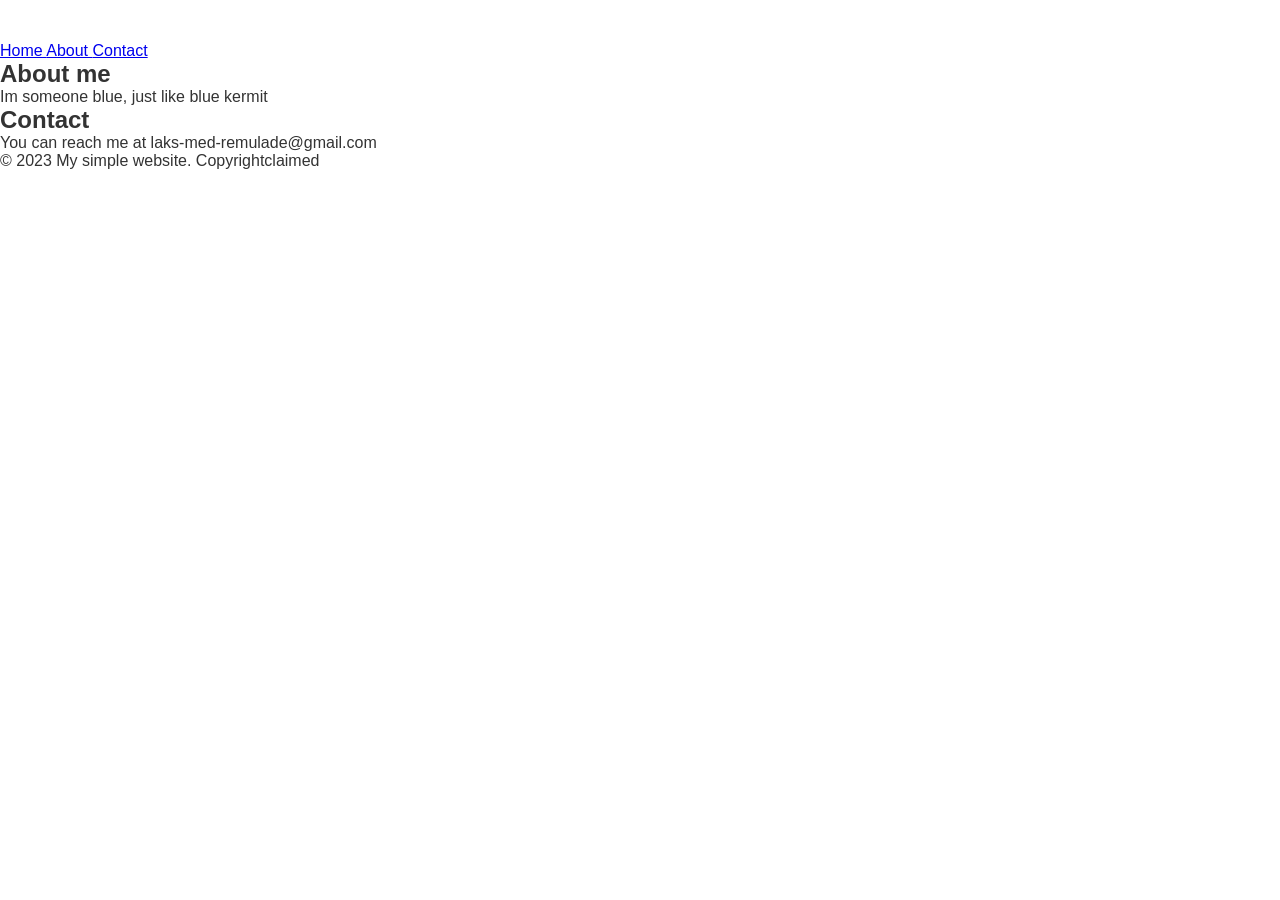
==== index.html @ 8bbcd8fc "Update index.html" ====
<!DOCTYPE html>
<html>
<head>
    <link rel="stylesheet" href="web.css">
    
  <title>My Simple Website=</title>
</head>
<body>
  <header>
    <h1>Welcome to my website</h1>
    <nav>
      <ul>
        <li><a href="#">Home          </a><a href="#">About          </a><a href="#">Contact</a></li>
      </ul>
    </nav>
  </header>

  <main>
    <section>
      <h2>About me</h2>
      <p>Im someone blue, just like blue kermit</p>
    </section>

    <section>
      <h2>Contact</h2>
      <p>You can reach me at laks-med-remulade@gmail.com</p>
    </section>
  </main>

  <footer>
    <p>&copy; 2023 My simple website. Copyrightclaimed</p>
  </footer>
</body>
</html>
---- web.css ----
body, h1, h2, p, ul, li {
  margin: 0;
  padding: 0;
}

body {
  font-family: Arial, sans-sarif;
  backround-color: #f2f2f2;
  color: #333;
}

h1 {
  color: #fff;
  font-size: 28px;
  margin-bottom: 10px;
}

nav ul {
  list-style: none;
  color: #D57D35;
}
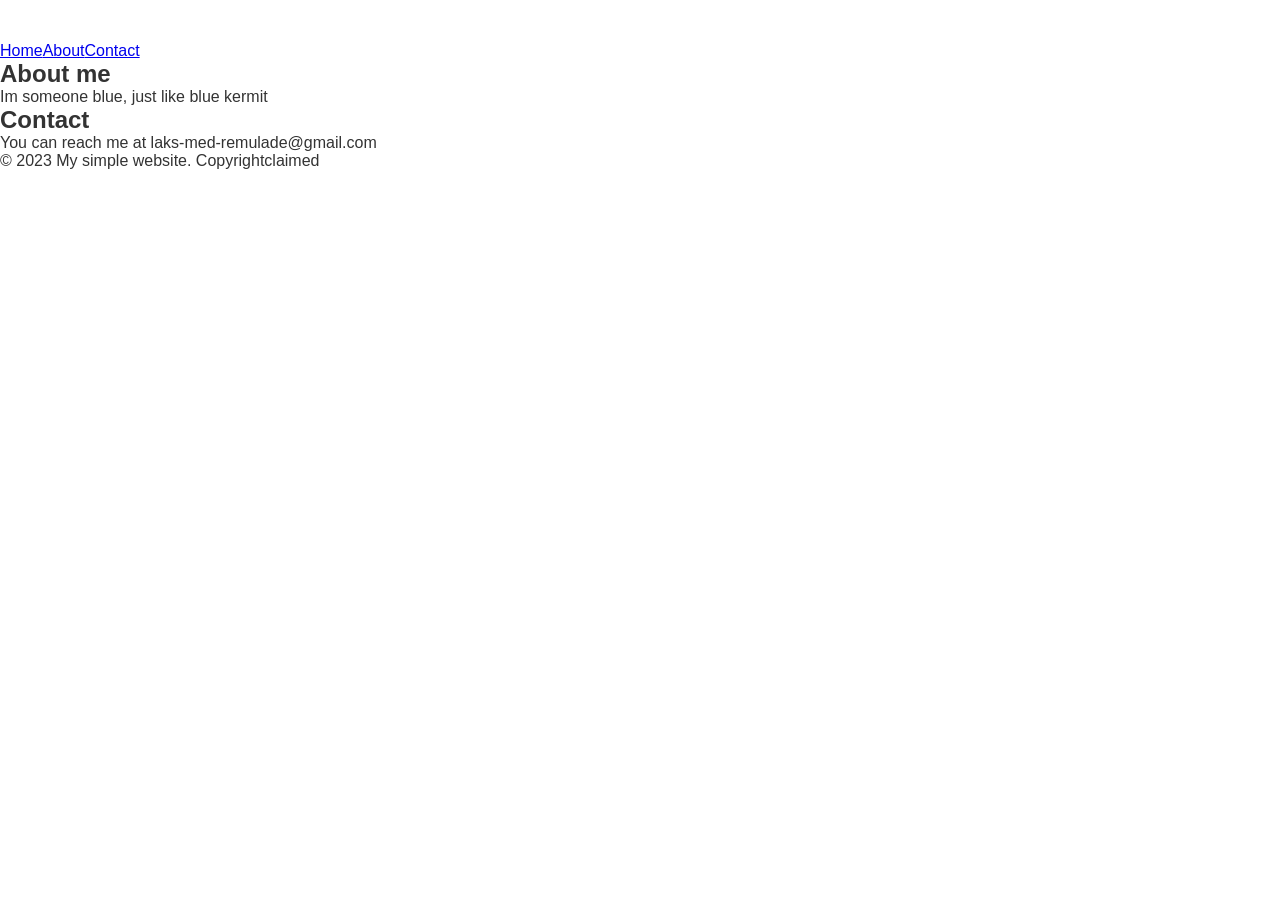
==== commit 1846261e: "Update index.html" ====
--- a/index.html
+++ b/index.html
@@ -10,7 +10,7 @@
     <h1>Welcome to my website</h1>
     <nav>
       <ul>
-        <li><a href="#">Home          </a><a href="#">About          </a><a href="#">Contact</a></li>
+        <li><a href="#">Home</a><a href="#">About</a><a href="#">Contact</a></li>
       </ul>
     </nav>
   </header>
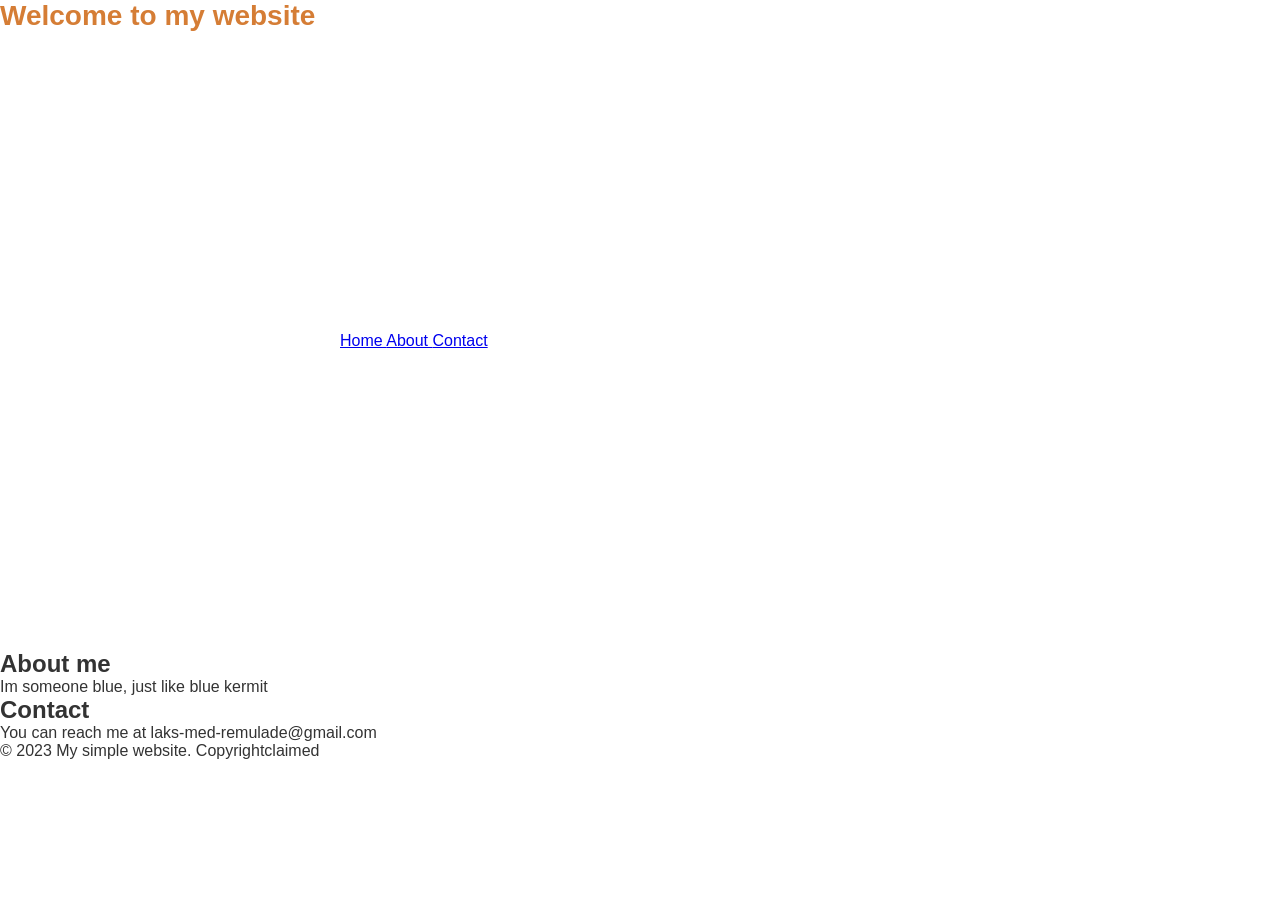
==== commit 3639ab5a: "Update index.html" ====
--- a/index.html
+++ b/index.html
@@ -10,7 +10,7 @@
     <h1>Welcome to my website</h1>
     <nav>
       <ul>
-        <li><a href="#">Home</a><a href="#">About</a><a href="#">Contact</a></li>
+        <li><a href="#">Home </a><a href="#">About </a><a href="#">Contact</a></li>
       </ul>
     </nav>
   </header>
--- a/web.css
+++ b/web.css
@@ -1,4 +1,4 @@
-body, h1, h2, p, ul, li {
+body, h1, h2, p {
   margin: 0;
   padding: 0;
 }
@@ -10,14 +10,14 @@
 }
 
 h1 {
-  color: #fff;
+  color: #D57D35;
   font-size: 28px;
   margin-bottom: 10px;
 }
 
 nav ul {
   list-style: none;
-  color: #D57D35;
+  margin: 300px;
 }
 
 
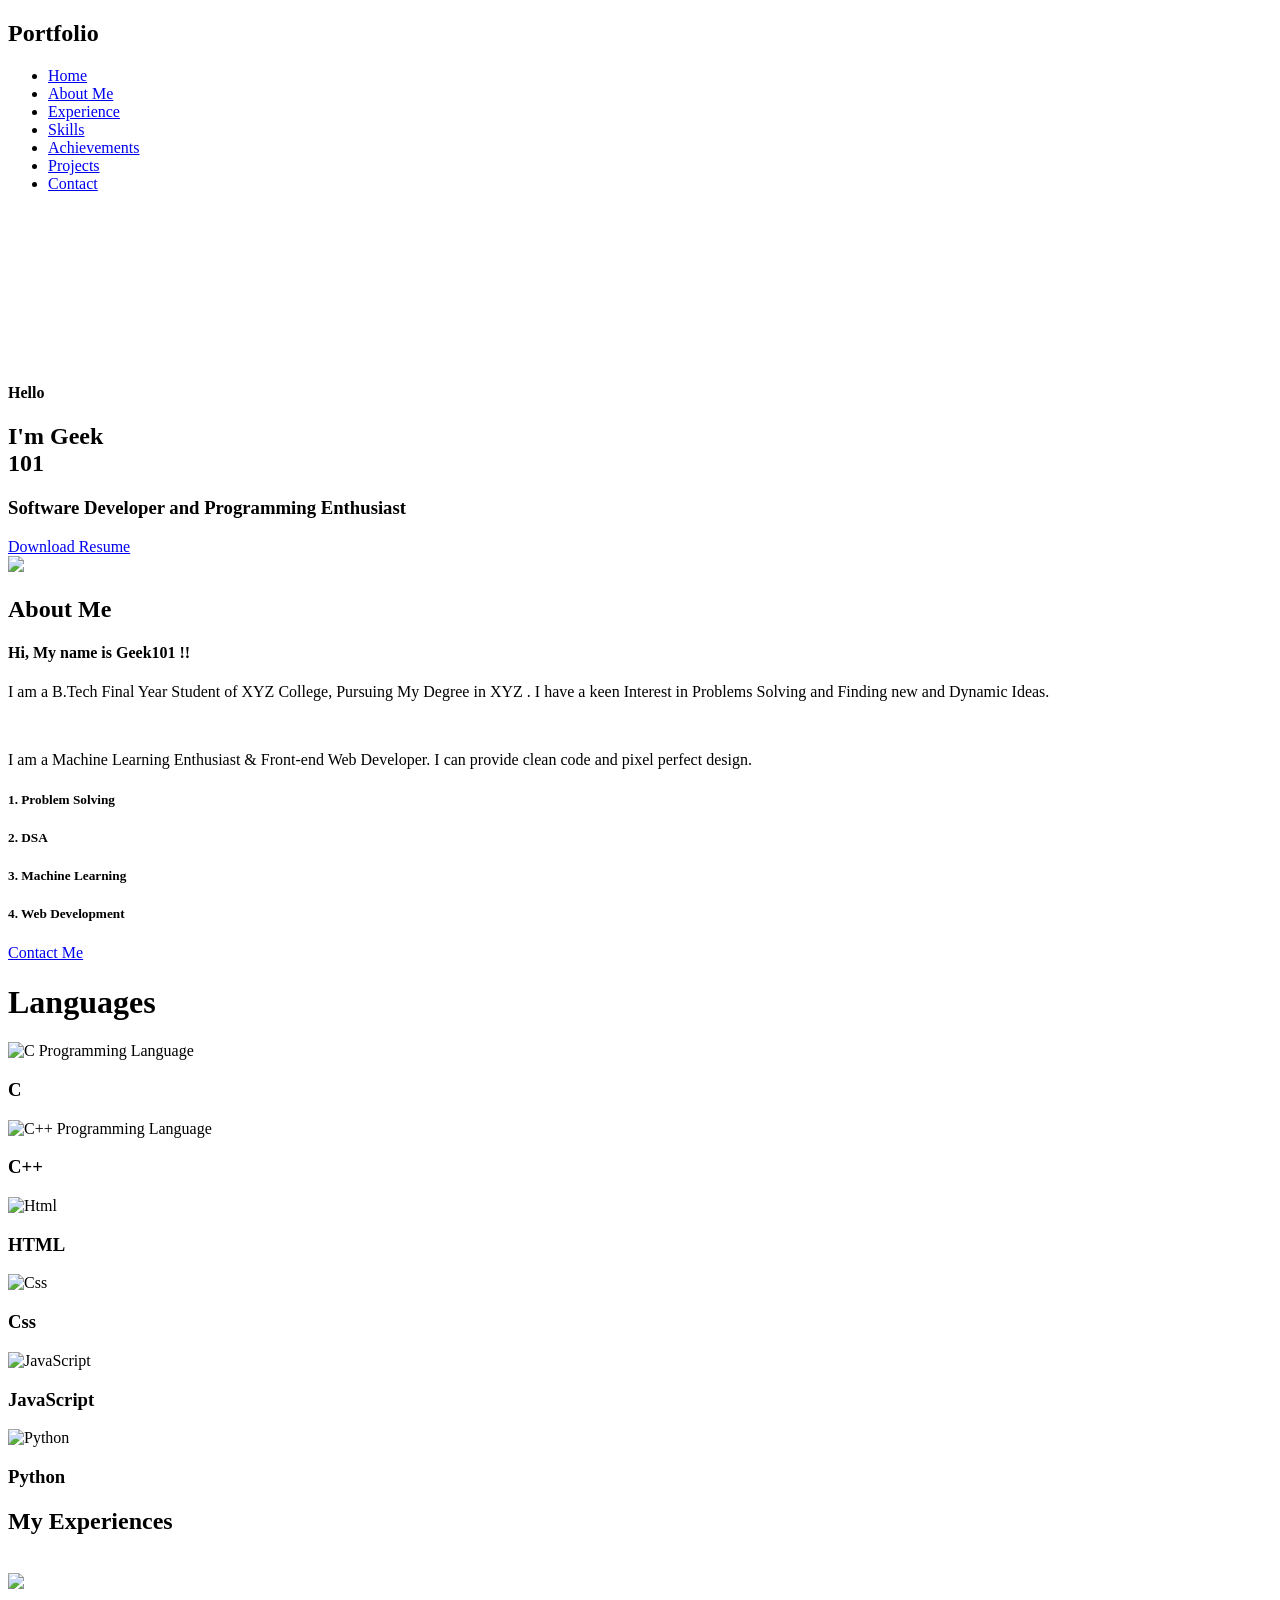
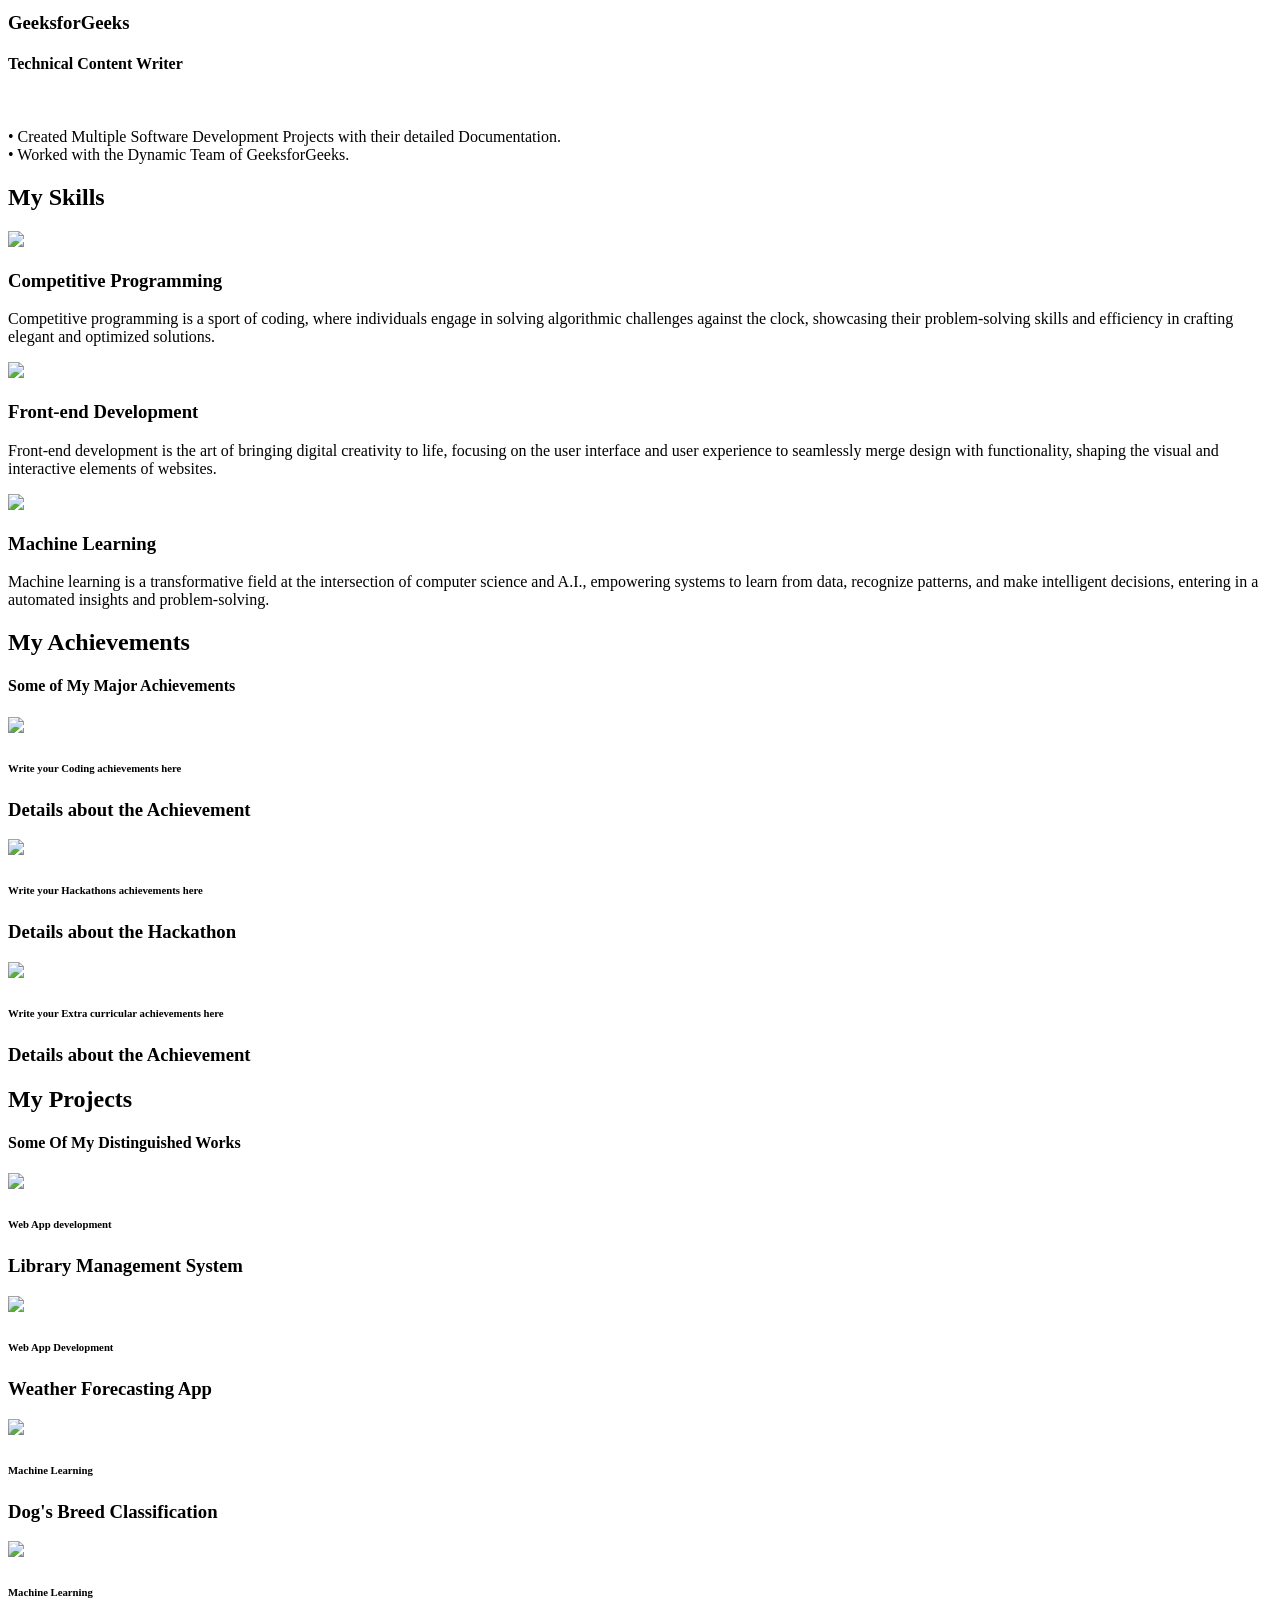
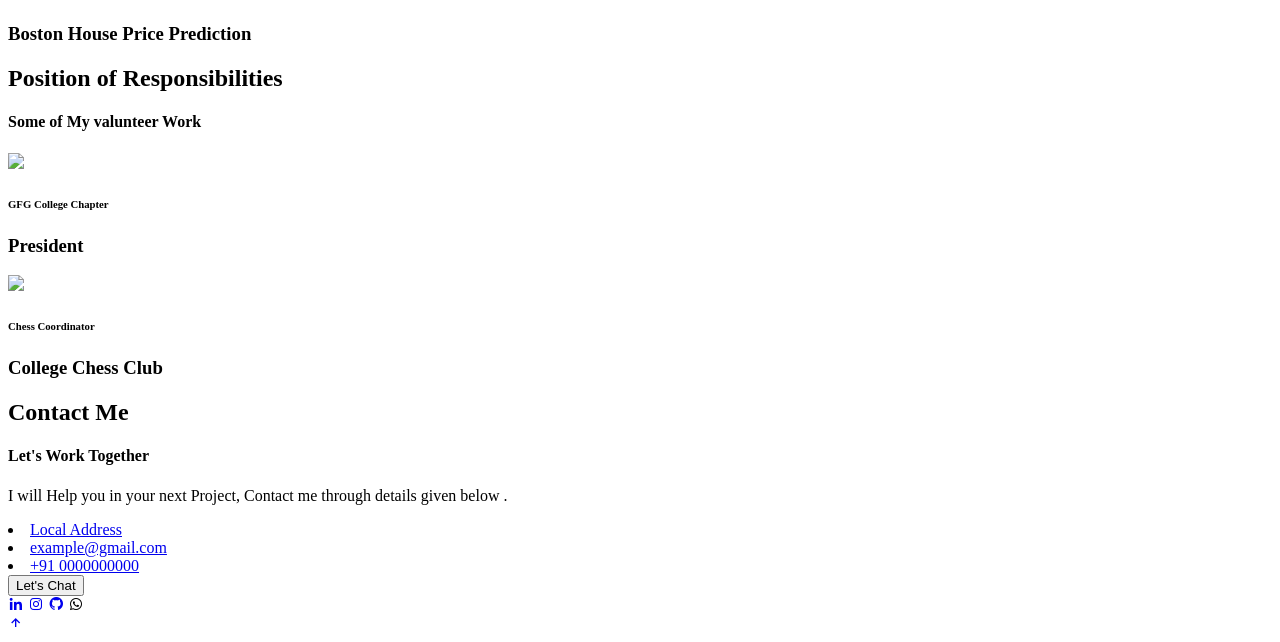
==== commit ed3d62a4: "Update index.html" ====
--- a/index.html
+++ b/index.html
@@ -1,38 +1,353 @@
 <!DOCTYPE html>
 <html>
 <head>
-    <link rel="stylesheet" href="web.css">
-    
-  <title>My Simple Website=</title>
+    <meta charset="utf-8">
+    <meta name="viewport" content="width=device-width, initial-scale=1">
+    <title>User Portfolio</title>
+    <!---custom css link--->
+    <link rel="stylesheet" type="text/css" href="css/style1.css">
+
+    <link rel="stylesheet"
+  href="https://unpkg.com/boxicons@2.1.4/css/boxicons.min.css">
+
+  <link rel="preconnect" href="https://fonts.googleapis.com">
+  <link rel="preconnect" href="https://fonts.gstatic.com" crossorigin>
+  <link href="https://fonts.googleapis.com/css2?family=Quicksand:wght@300;400;500;600;700&display=swap" rel="stylesheet">
+  <link href="https://fonts.googleapis.com/css2?family=Baloo+Bhai+2&family=Lato:wght@300&family=Poppins&family=Roboto:ital,wght@1,300&display=swap" rel="stylesheet">
 </head>
 <body>
-  <header>
-    <h1>Welcome to my website</h1>
-    <nav>
-      <ul>
-        <li><a href="#">Home </a><a href="#">About </a><a href="#">Contact</a></li>
-      </ul>
-    </nav>
-  </header>
-
-  <main>
-    <section>
-      <h2>About me</h2>
-      <p>Im someone blue, just like blue kermit</p>
-    </section>
-
-    <section>
-      <h2>Contact</h2>
-      <p>You can reach me at laks-med-remulade@gmail.com</p>
-    </section>
-  </main>
-
-  <footer>
-    <p>&copy; 2023 My simple website. Copyrightclaimed</p>
-  </footer>
+    <!---header--->
+    <header>
+        <h2 class="logo">Portfo<span>lio</span></h2>
+        <ul class="navbar">
+            <li><a href="#home">Home</a></li>
+            <li><a href="#about">About Me</a></li>
+            <li><a href="#experience">Experience</a></li>
+            <li><a href="#skills">Skills</a></li>
+            <li><a href="#achievement">Achievements</a></li>
+            <li><a href="#portfolio">Projects</a></li>
+            <li><a href="#contact">Contact</a></li>
+        </ul>
+    </header>
+
+    <!---home--->
+    <section class="home" id="home">
+        <video autoplay loop muted plays-inline class="back-video">
+            <source src="img/video4.mp4" type="video/mp4">
+        </video>
+        <div class="home-text">
+            <h4>Hello</h4>
+            <h1>I'm Geek <br> <span>101</span></h1>
+            <h3>Software Developer and Programming Enthusiast </h3>
+            <a href="https://www.geeksforgeeks.org/" class="btn" target="_blank">Download Resume</a>
+        </div>
+    </section>
+
+    <!---about--->
+     <section class="about" id="about">
+        <div class="about-img">
+            <img src="img/profile.jpg">
+        </div>
+
+        <div class="about-text">
+            <h2>About Me</h2>
+            <h4>Hi, My name is Geek101 !!</h4>
+            <p>I am a B.Tech Final Year Student of XYZ College, Pursuing My Degree in XYZ . I have a keen Interest in Problems Solving and Finding new and Dynamic Ideas.</p><br>
+            <p>I am a Machine Learning Enthusiast & Front-end Web Developer. I can provide clean code and pixel perfect design.</p>
+            <div class="about-gri">
+                <div class="about-in">
+                    <h5>1. Problem Solving</h5>
+                </div>
+
+                <div class="about-in">
+                    <h5>2. DSA</h5>
+                </div>
+
+                <div class="about-in">
+                    <h5>3. Machine Learning</h5>
+                </div>
+
+                <div class="about-in">
+                    <h5>4. Web Development</h5>
+                </div>
+
+            </div>
+            <a href="#contact" class="btn">Contact Me</a>
+        </div>
+    </section>
+
+    <!-- Technical Languages -->
+    <div class="inner">
+        <div class="Tech_header">
+            <h1>Languages</h1>
+        </div>
+        <div class="Tcontainer">
+            <div class="skill-box">
+                <div class="skill-title">
+                    <div class="tech_img">
+                        <img class="skill-icon" src="img/C.png" alt="C Programming Language">
+                    </div>
+                    <h3>C</h3>
+                </div>
+            </div>
+            <div class="skill-box">
+                <div class="skill-title">
+                    <div class="tech_img">
+                        <img class="skill-icon" src="img/C++.png" alt="C++ Programming Language">
+                    </div>
+                    <h3>C++</h3>
+                </div>
+            </div>
+            <div class="skill-box">
+                <div class="skill-title">
+                    <div class="tech_img">
+                        <img class="skill-icon" src="img/html.png" alt="Html">
+                    </div>
+                    <h3>HTML</h3>
+                </div>
+            </div>
+            <div class="skill-box">
+                <div class="skill-title">
+                    <div class="tech_img">
+                        <img class="skill-icon" src="img/css.png" alt="Css">
+                    </div>
+                    <h3>Css</h3>
+                </div>
+            </div>
+        <div class="skill-box">
+            <div class="skill-title">
+                  <div class="tech_img">
+                    <img class="skill-icon" src="img/js.png" alt="JavaScript">
+                  </div>
+                  <h3>JavaScript</h3>
+                </div>
+            </div>
+            <div class="skill-box">
+                <div class="skill-title">
+                    <div class="tech_img">
+                        <img class="skill-icon" src="img/python.png" alt="Python">
+                    </div>
+                    <h3>Python</h3>
+                </div>
+            </div>
+        </div>
+    </div>
+     
+    <!-- -Experience- -->
+    <section class="experience" id="experience">
+        <div class="main-text">
+            <h2>My Experiences</h2>
+        </div>
+        <br>
+        <div class="experience-content">
+            <div class="box">
+                <img src="img/gfg.png" >
+                <h3>GeeksforGeeks</h3>
+                <h4>
+                    <span>
+                        Technical Content Writer
+                    </span>
+                </h4>
+                <br>
+                <p>
+                    • Created Multiple Software Development Projects with their detailed Documentation.
+                    <br>
+                    • Worked with the Dynamic Team of GeeksforGeeks.
+                </p>
+            </div>
+        </div>
+    </section>
+
+    <!-- -Skills- -->
+    <section class="skills" id="skills">
+        <div class="main-text">
+            <h2>My Skills</h2>
+        </div>
+
+        <div class="skills-content">
+            <div class="box">
+                <img src="img/cp-removebg-preview.png" >
+                <h3>Competitive Programming</h3>
+                <p>
+                    Competitive programming is a sport of coding, where individuals engage in solving algorithmic challenges against the clock, showcasing their problem-solving skills and efficiency in crafting elegant and optimized solutions.</p>
+            </div>
+
+            <div class="box">
+                <img src="img/fe-removebg-preview.png" >
+                <h3>Front-end Development</h3>
+                <p>Front-end development is the art of bringing digital creativity to life, focusing on the user interface and user experience to seamlessly merge design with functionality, shaping the visual and interactive elements of websites.</p>
+            </div>
+
+            <div class="box">
+                <img src="img/ml-removebg-preview.png">
+                <h3>Machine Learning</h3>
+                <p>Machine learning is a transformative field at the intersection of computer science and A.I., empowering systems to learn from data, recognize patterns, and make intelligent decisions, entering in a automated insights and problem-solving.</p>
+            </div>
+        </div>
+    </section>
+
+    <!-- -Achievements- -->
+    <section class="achievement" id="achievement">
+        <div class="main-text">
+            <h2>My Achievements</h2>
+            <h4>Some of My Major Achievements</h4>
+        </div>
+
+        <div class="portfolio-content">
+            <div class="row">
+                <img src="img/coding.jpg">
+                <div class="main-row">
+                    <div class="row-text">
+                        <h6>Write your Coding achievements here</h6>
+                    </div>
+                </div>
+                <h3>Details about the Achievement </h3>
+            </div>
+            <div class="row">
+                <img src="img/hackathon.jpg">
+                <div class="main-row">
+                    <div class="row-text">
+                        <h6>Write your Hackathons achievements here</h6>
+                    </div>
+                </div>
+                <h3>Details about the Hackathon </h3>
+            </div>
+            <div class="row">
+                <img src="img/extras.jpg">
+                <div class="main-row">
+                    <div class="row-text">
+                        <h6>Write your Extra curricular achievements here</h6>
+                    </div>
+                </div>
+                <h3>Details about the Achievement </h3>
+            </div>
+            
+        </div>
+    </section>
+    
+
+    <!-- -portfolio- -->
+    <section class="portfolio" id="portfolio">
+        <div class="main-text">
+            <h2>My Projects</h2>
+            <h4>Some Of My Distinguished Works</h4>
+        </div>
+
+        <div class="portfolio-content">
+            <div class="row">
+                <a href="https://www.geeksforgeeks.org/library-management-system/" target="_blank">
+                    <img src="img/lib1.jpg">
+                </a>
+                    <div class="main-row">
+                    <div class="row-text">
+                        <h6>Web App development</h6>
+                    </div>
+                </div>
+                <h3>Library Management System</h3>
+            </div>
+
+            <div class="row">
+                <a href="https://www.geeksforgeeks.org/forecast-weather-project-check-today-weather-for-any-location/" target="_blank">
+                    <img src="img/weather.jpg">
+                </a>
+                <div class="main-row">
+                    <div class="row-text">
+                        <h6>Web App Development</h6>
+                    </div>
+                </div>
+                <h3>Weather Forecasting App</h3>
+            </div>
+            
+            <div class="row">
+                <a href="https://www.geeksforgeeks.org/dog-breed-classification-using-transfer-learning/" target="_blank">
+                    <img src="img/breed.jpg">
+                </a>
+                <div class="main-row">
+                    <div class="row-text">
+                        <h6>Machine Learning</h6>
+                    </div>
+                </div>
+                <h3>Dog's Breed Classification</h3>
+            </div>
+
+            <div class="row">
+                <a href="https://www.geeksforgeeks.org/ml-boston-housing-kaggle-challenge-with-linear-regression/" target="_blank">
+                    <img src="img/price.jpg">
+                </a>
+                <div class="main-row">
+                    <div class="row-text">
+                        <h6>Machine Learning</h6>
+                    </div>
+                </div>
+                <h3>Boston House Price Prediction</h3>
+            </div>
+
+        </div>
+    </section>
+
+    <!-- -POR- -->
+    <section class="POR" id="POR">
+        <div class="main-text">
+            <h2>Position of Responsibilities</h2>
+            <h4>Some of My valunteer Work</h4>
+        </div>
+
+        <div class="portfolio-content">
+            <div class="row">
+                <img src="img/speaker.jpg">
+                    <div class="main-row">
+                    <div class="row-text">
+                        <h6>GFG College Chapter</h6>
+                    </div>
+                </div>
+                <h3>President</h3>
+            </div>
+
+            <div class="row">
+                <img src="img/chess.jpg">
+                <div class="main-row">
+                    <div class="row-text">
+                        <h6>Chess Coordinator</h6>
+                    </div>
+                </div>
+                <h3>College Chess Club</h3>
+            </div>
+        </div>
+    </section>
+
+    <!-- -contact- -->
+    <section class="contact" id="contact">
+        <div class="contact-text">
+            <h2>Contact Me</h2>
+            <h4>Let's Work Together</h4>
+            <p>I will Help you in your next Project, Contact me through details given below .</p>
+            <div class="contact-list">
+                <li><a href="#">Local Address</a></li>
+                <li><a href="#">example@gmail.com</a></li>
+                <li><a href="#">+91 0000000000</a></li>
+                <a href="mailto: example@gmail.com">
+                    <button class="btn">
+                        Let's Chat
+                    </button>
+                </a>
+            </div>
+            <div class="contact-icons">
+                <a href="https://www.geeksforgeeks.org/" target="_blank"><i class='bx bxl-linkedin' ></i></a>
+                <a href="https://www.geeksforgeeks.org/" target="_blank"><i class='bx bxl-instagram' ></i></a>
+                <a href="https://www.geeksforgeeks.org/" target="_blank"><i class='bx bxl-github' ></i></a>
+                <a title="+91 0000000000"><i class='bx bxl-whatsapp' ></i></a>
+
+            </div>
+        </div> 
+    </section>
+
+    <!---scroll-top--->
+    <a href="#" class="top"><i class='bx bx-up-arrow-alt' ></i></a>
+
+    <script src="https://unpkg.com/scrollreveal"></script>
+
+    <!---custom js link--->
+    <script type="text/javascript" src="js/script.js"></script>
+
 </body>
 </html>
-
-
-
-  
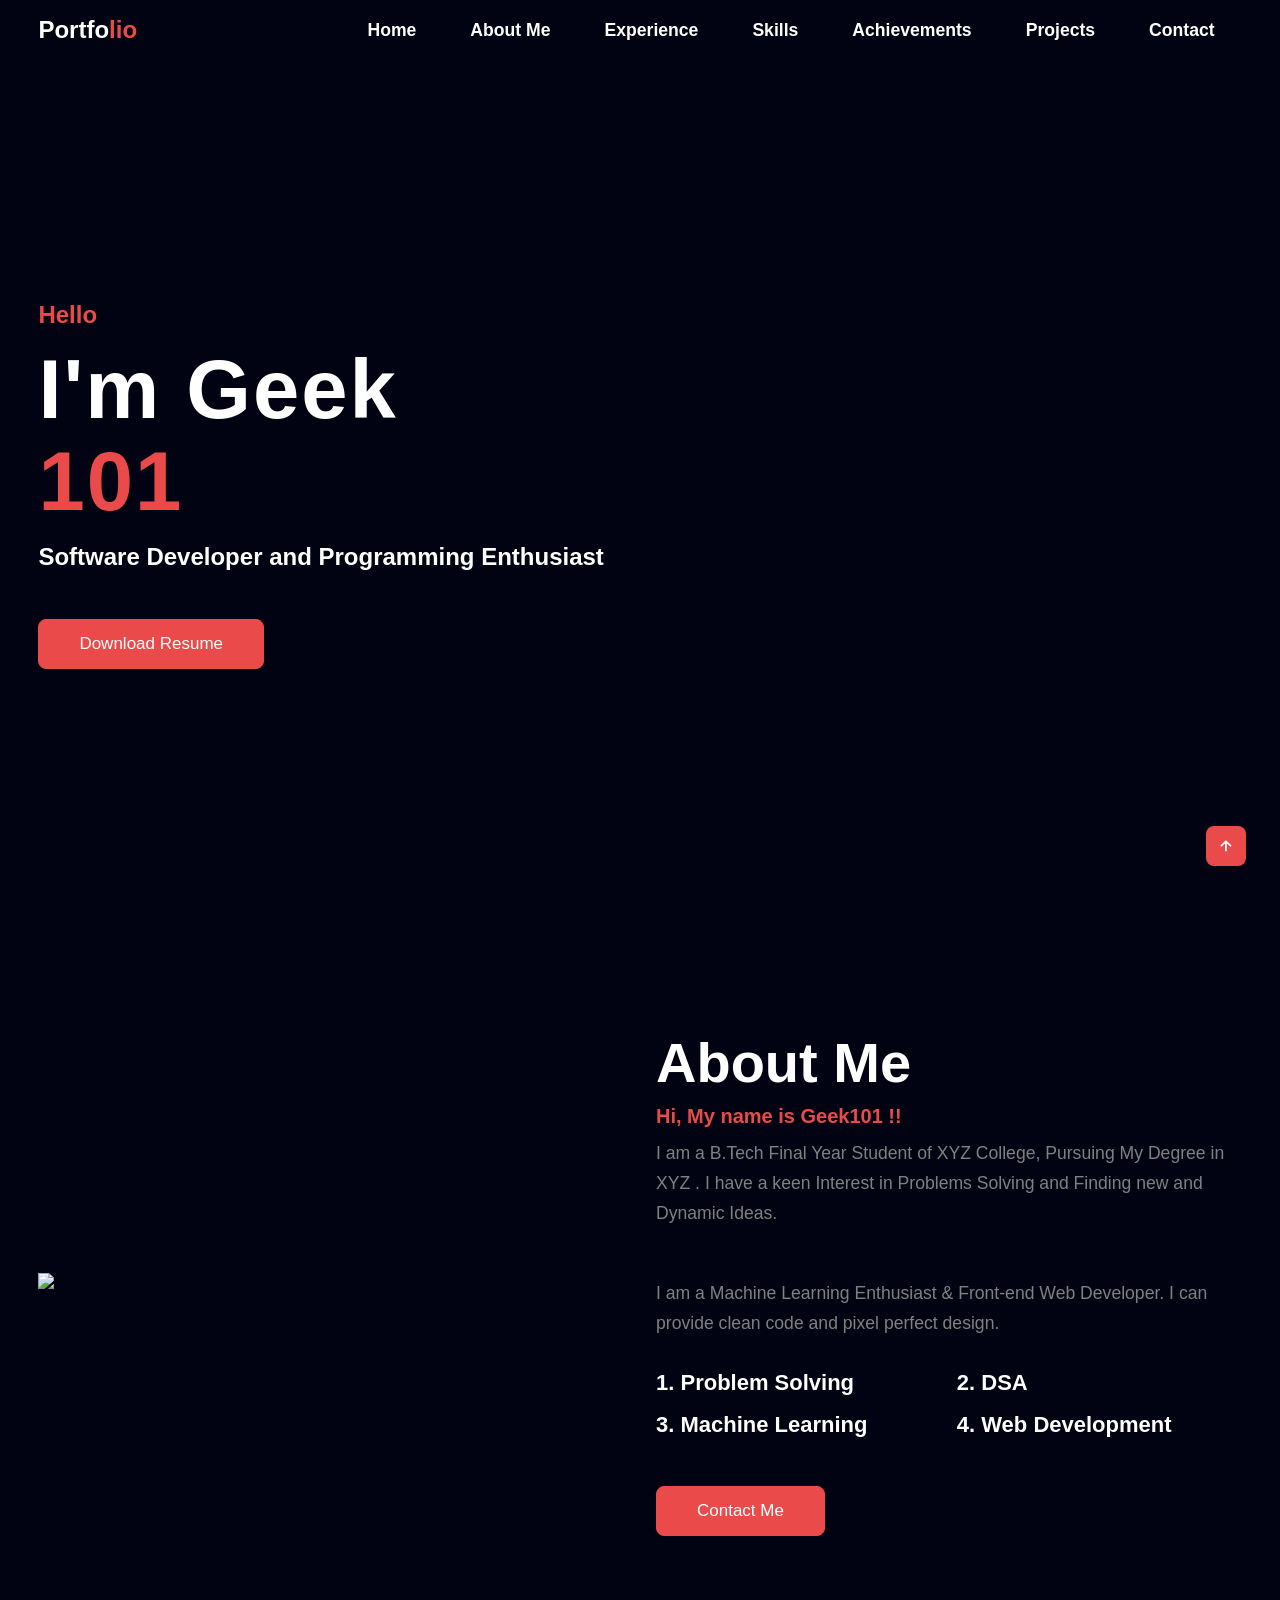
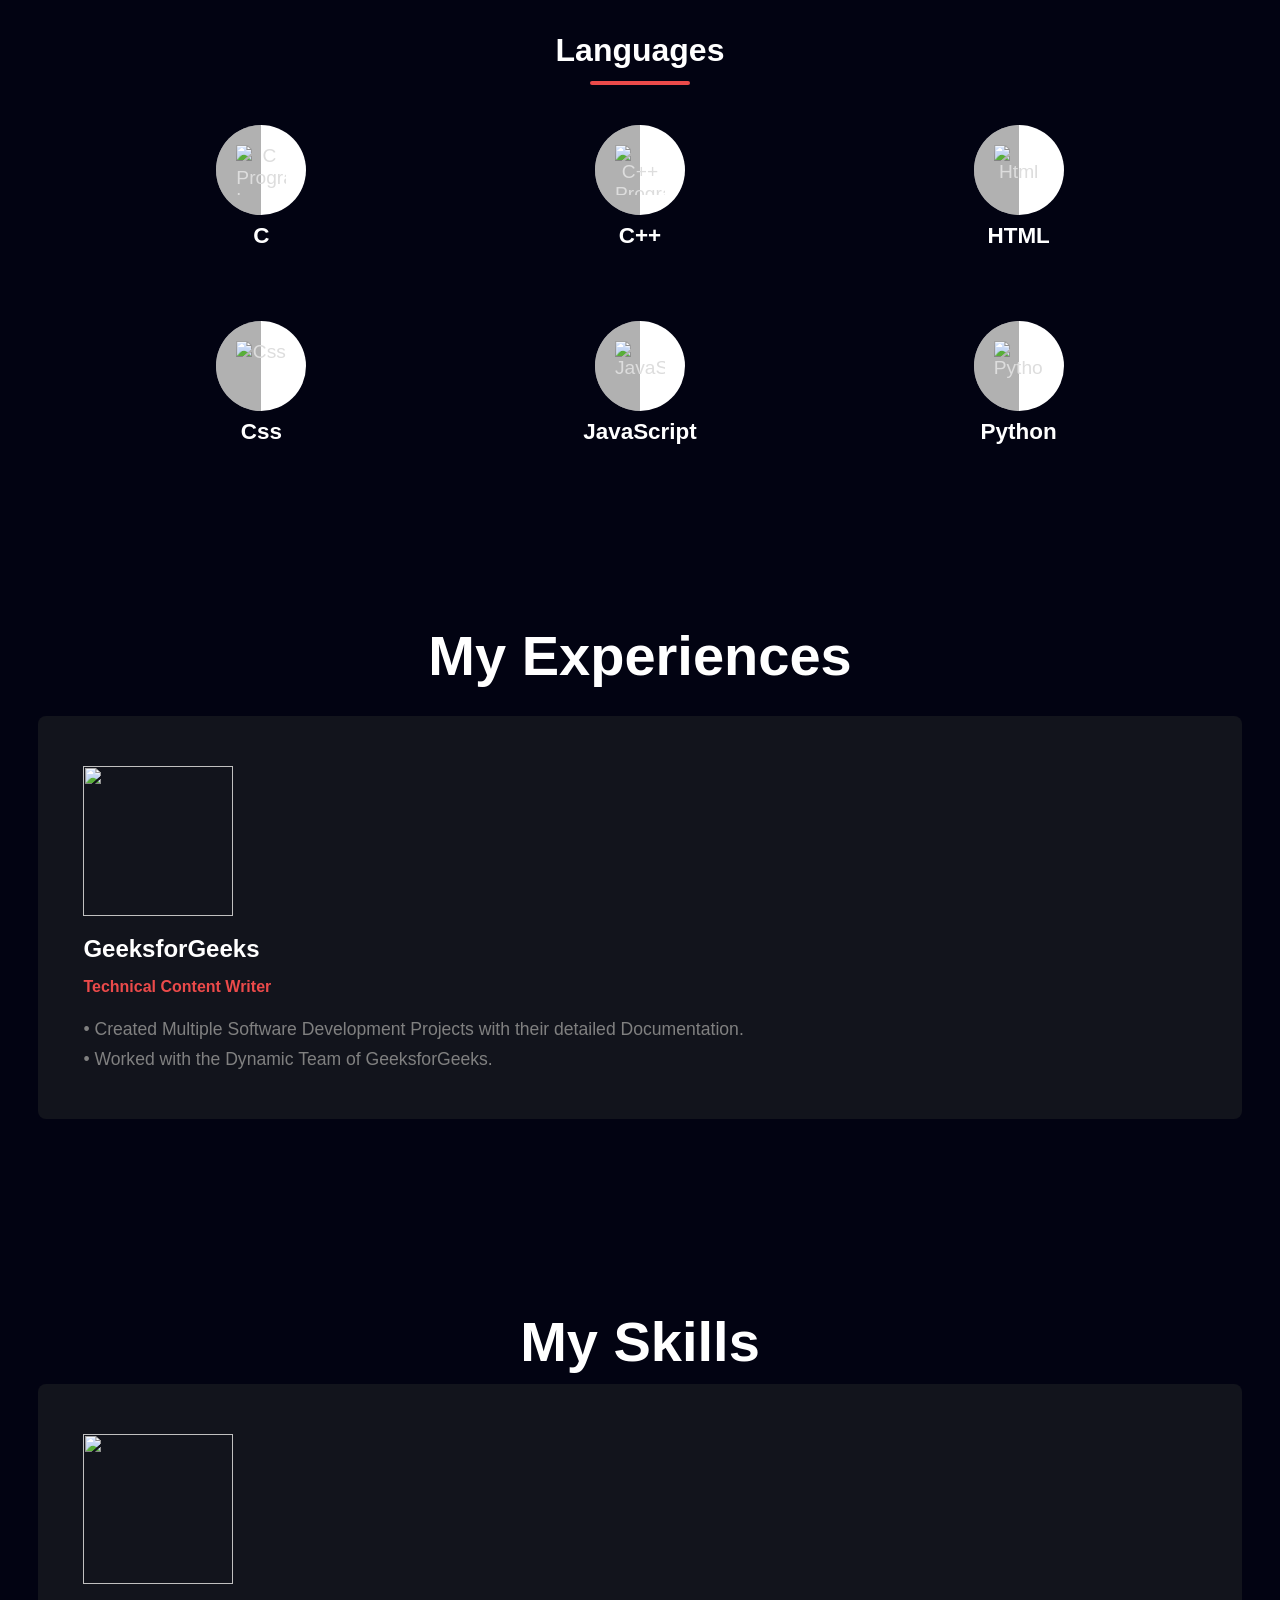
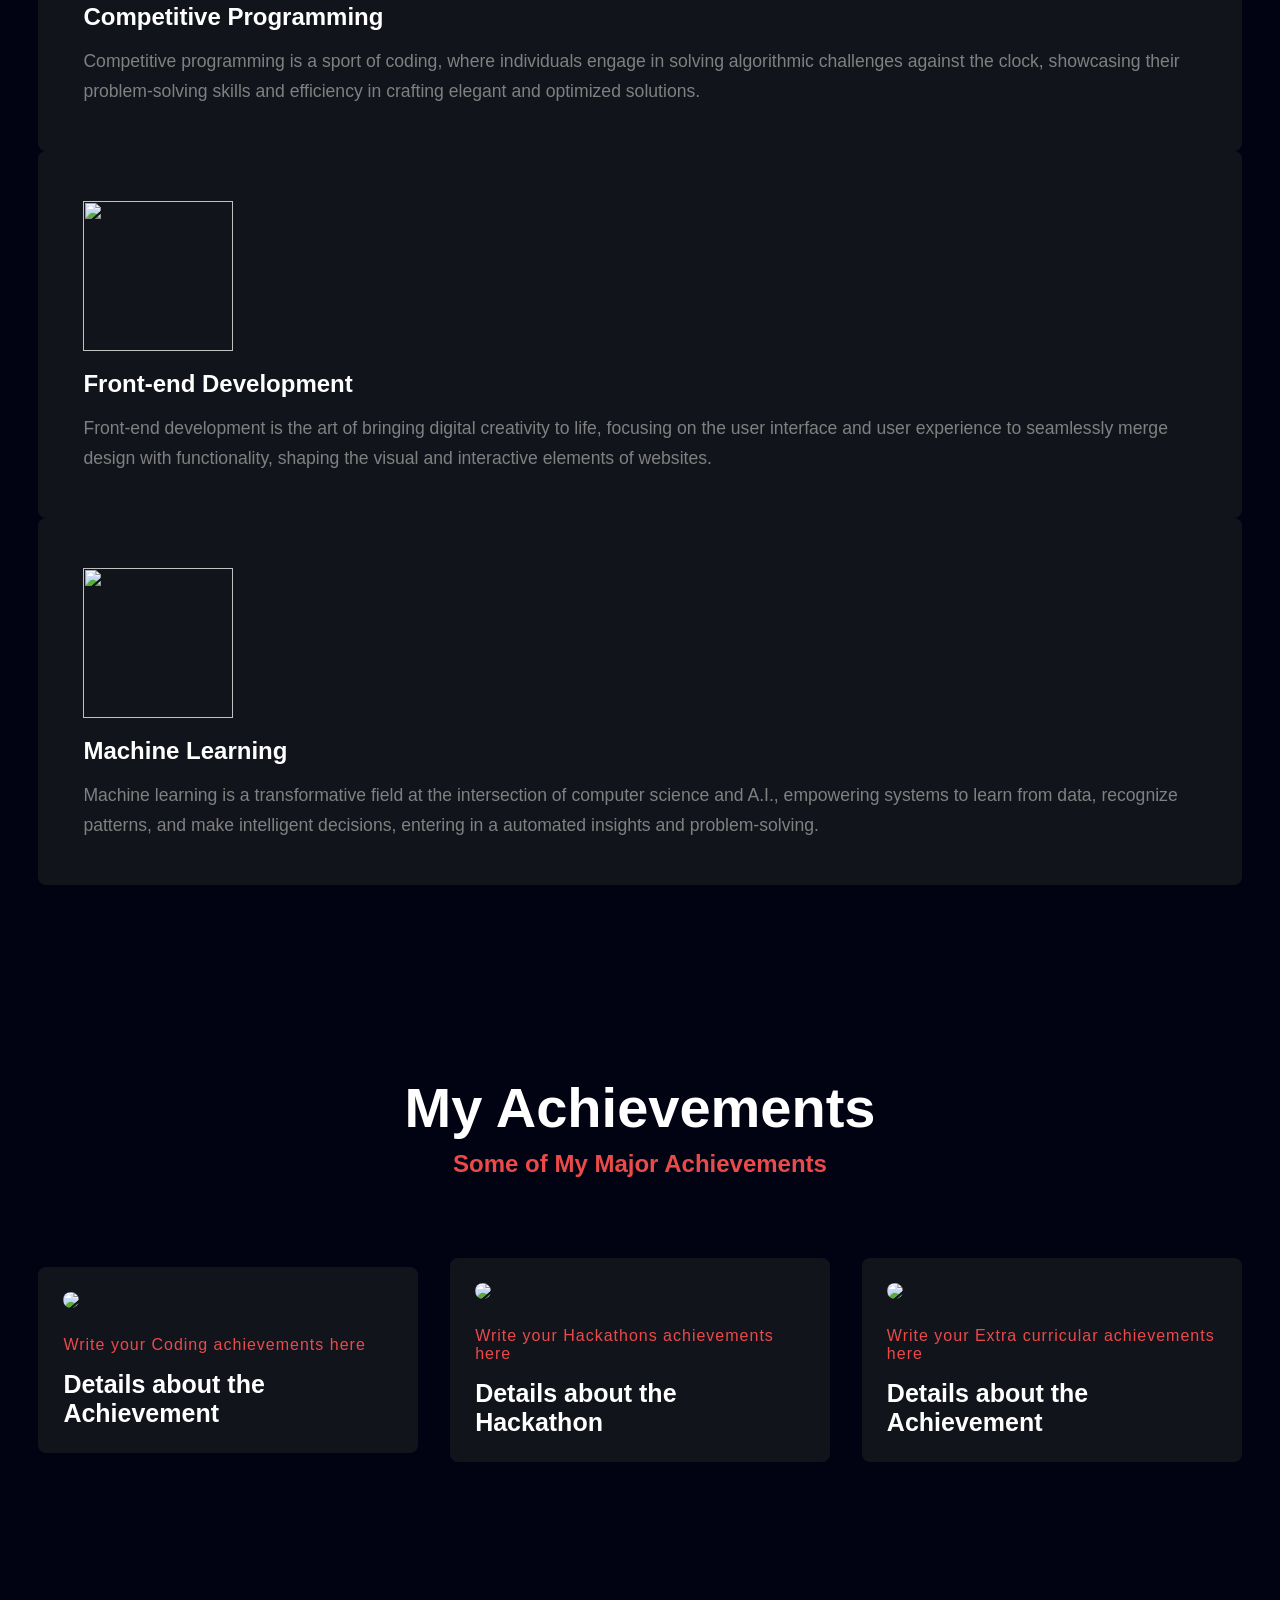
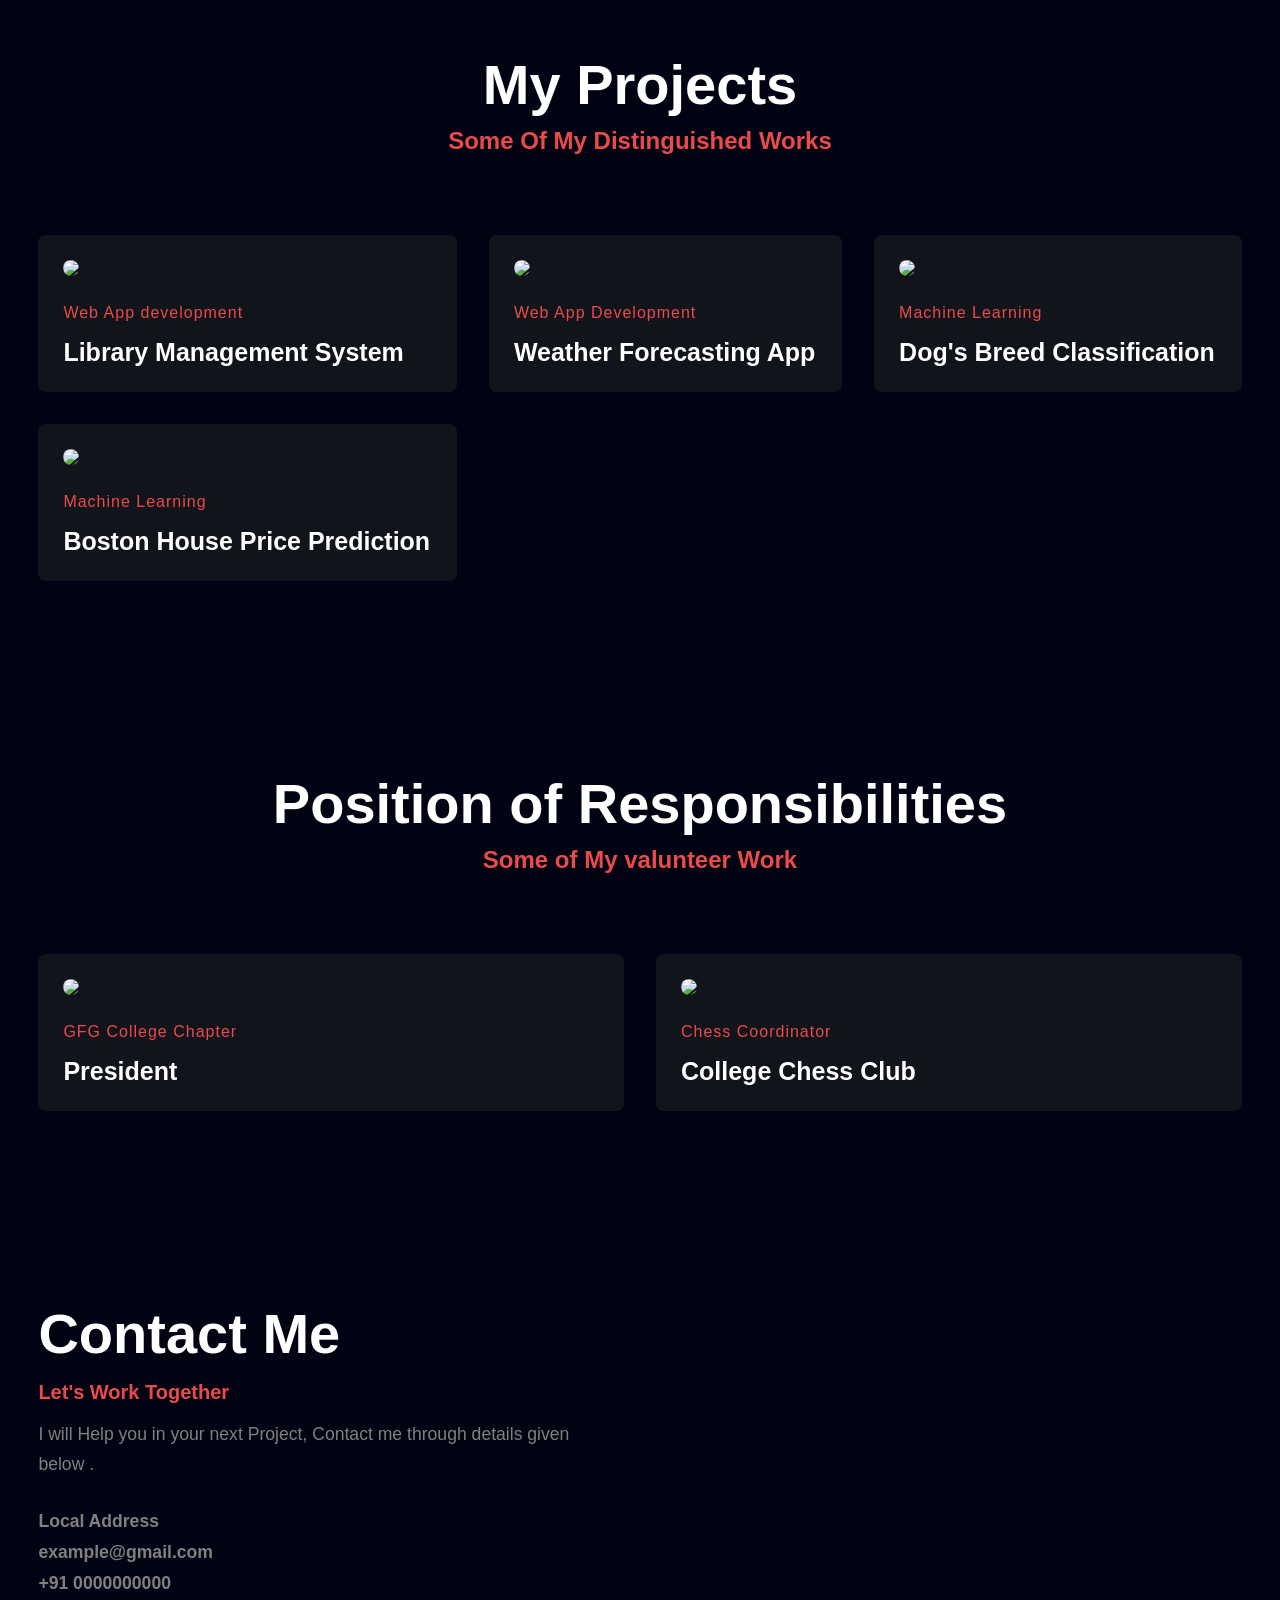
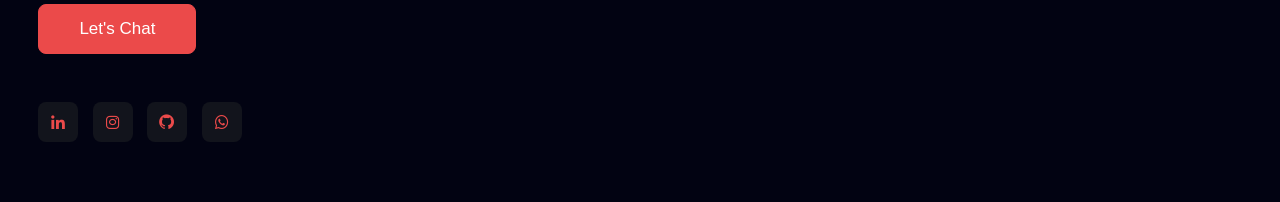
==== commit 36003e2e: "Update index.html" ====
--- a/index.html
+++ b/index.html
@@ -5,7 +5,7 @@
     <meta name="viewport" content="width=device-width, initial-scale=1">
     <title>User Portfolio</title>
     <!---custom css link--->
-    <link rel="stylesheet" type="text/css" href="css/style1.css">
+    <link rel="stylesheet" type="text/css" href="style.css">
 
     <link rel="stylesheet"
   href="https://unpkg.com/boxicons@2.1.4/css/boxicons.min.css">
--- a/style.css
+++ b/style.css
@@ -0,0 +1,616 @@
+*{
+    padding: 0;
+    margin: 0;
+    box-sizing: border-box;
+    font-family: 'Quicksand', sans-serif;
+    list-style: none;
+    text-decoration: none;
+    scroll-behavior: smooth;
+}
+
+:root{
+    --bg-color: #020312;
+    --text-color: #fff;
+    --main-color: #eb4a4a;
+    --second-color: gray;
+    --other-color: #12141c;
+    --h1-font: 5.2rem;
+    --h2-font: 3.5rem;
+    --p-font: 1.1rem;
+}
+body{
+    background: var(--bg-color);
+    color: var(--text-color);
+}
+header{
+    position: fixed;
+    right: 0;
+    top: 0;
+    width: 100%;
+    z-index: 1000;
+    display: flex;
+    align-items: center;
+    justify-content: space-between;
+    background: transparent;
+    padding: 22px 16%;
+    border-bottom: 1px solid transparent;
+    transition: all .40s ease;
+}
+.navbar{
+    display: flex;
+}
+.navbar a{
+    color: var(--text-color);
+    font-size: var(--p-font);
+    font-weight: bold;
+    padding: 10px 25px;
+    margin: 0 2px;
+    border-radius: 0.5rem;
+    transition: all .40s ease;
+}
+.navbar a:hover{
+    background: var(--main-color);
+    color: var(--text-color);
+}
+#menu-icon{
+    font-size: 36px;
+    color: var(--text-color);
+    z-index: 10001;
+    cursor: pointer;
+    display: none;
+}
+
+section{
+    padding: 160px 16% 90px;
+}
+.home{
+    height: 100vh;
+    width: 100%;
+    position: relative;
+    /* background: url(../img/bg1.jpg); */
+    background-size: cover;
+    background-position: center;
+    display: flex;
+    align-items: center;
+    justify-content: flex-start;
+}
+/* .home-text{
+    margin-left: 60%;
+} */
+.home-text h1{
+    margin: 15px 0;
+    font-size: var(--h1-font);
+    font-weight: bold;
+    line-height: 1.1;
+    letter-spacing: 2px;
+}
+span{
+    color: var(--main-color);
+}
+.home-text h4{
+    color: var(--main-color);
+    font-size: 24px;
+    font-weight: 600;
+}
+.home-text h3{
+    font-size: 24px;
+    font-weight: 600;
+    margin-bottom: 3rem;
+}
+.btn{
+    display: inline-block;
+    padding: 14px 40px;
+    border-radius: 0.5rem;
+    font-size: 17px;
+    font-weight: 500;
+    background: var(--main-color);
+    color: var(--text-color);
+    border: 1px solid var(--main-color);
+    transition: all .40s ease;
+}
+.btn:hover{
+    transform: scale(1.01) translateY(-5px);
+    background: transparent;
+    border: 1px solid var(--main-color);
+}
+
+header.sticky{
+    padding: 10px 16%;
+    background: var(--bg-color);
+    border-bottom: 1px solid #0e1630;
+}
+.about{
+    display: grid;
+    grid-template-columns: repeat(2, 1fr);
+    align-items: center;
+    gap: 2rem;
+}
+.about-text h4{
+    margin: 10px 0;
+    color: var(--main-color);
+    font-size: 20px;
+    font-weight: 600;
+}
+.about-text h2{
+    font-size: var(--h2-font);
+}
+.about-text p{
+    color: var(--second-color);
+    font-size: var(--p-font);
+    line-height: 30px;
+    margin-bottom: 2rem;
+}
+
+.about-gri{
+    display: grid;
+    grid-template-columns: repeat(auto-fit, minmax(250px, auto));
+    align-items: center;
+    gap: 1rem;
+    margin-bottom: 3rem;
+}
+.about-in h5{
+    font-size: 22px;
+    font-weight: 600;
+}
+.about-img img{
+    height: auto;
+    width: 100%;
+    max-width: 460px;
+}
+
+.main-text{
+    text-align: center;
+}
+.main-text h2{
+    font-size: var(--h2-font);
+    margin-bottom: 10px;
+}
+.main-text h4{
+    color: var(--main-color);
+    font-size: 24px;
+    font-weight: 600;
+}
+.services-content{
+    display: grid;
+    grid-template-columns: repeat(auto-fit, minmax(300px, auto));
+    align-items: center;
+    text-align: center;
+    gap: 2rem;
+    margin-top: 5rem;
+}
+.box{
+    padding: 45px;
+    background: #12141c;
+    border-top: 5px solid transparent;
+    border-radius: 0.5rem;
+    transition: all .40s ease;
+    cursor: pointer;
+}
+.box h3{
+    font-size: 24px;
+    font-weight: 600;
+    margin: 15px 0;
+    transition: all .40s ease;
+}
+.box p{
+    color: var(--second-color);
+    font-size: var(--p-font);
+    line-height: 30px;
+}
+.box:hover{
+    transform: scale(1.01) translateY(-5px);
+    border-top: 5px solid var(--main-color);
+}
+.box:hover h3{
+    color: var(--main-color);
+}
+
+.portfolio-content{
+    display: grid;
+    grid-template-columns: repeat(auto-fit, minmax(350px, auto));
+    align-items: center;
+    gap: 2rem;
+    margin-top: 5rem;
+}
+.row img{
+    height: auto;
+    width: 100%;
+    border-radius: 0.5rem;
+    margin-bottom: 1.5rem;
+}
+.row{
+    padding: 25px;
+    background: #12141c;
+    border-radius: 0.5rem;
+    transition: all .40s ease;
+}
+.main-row{
+    display: flex;
+    align-items: center;
+    justify-content: space-between;
+    margin-bottom: 1rem;
+}
+.row h3{
+    font-size: 25px;
+    font-weight: 700;
+}
+.row h6{
+    color: var(--main-color);
+    font-size: 16px;
+    font-weight: 500;
+    letter-spacing: 1px;
+}
+.row-icon i{
+    font-size: 21px;
+}
+.row:hover{
+    transform: scale(1.01) translateY(-5px);
+    cursor: pointer;
+}
+
+.contact{
+    display: grid;
+    grid-template-columns: repeat(2, 1fr);
+    align-items: center;
+    gap: 3rem;
+}
+.contact-text h4{
+    margin: 15px 0;
+    color: var(--main-color);
+    font-size: 20px;
+    font-weight: 600;
+}
+.contact-text h2{
+    font-size: var(--h2-font);
+}
+.contact-text p{
+    color: var(--second-color);
+    font-size: var(--p-font);
+    line-height: 30px;
+    margin-bottom: 2rem;
+}
+.contact-list{
+    margin-bottom: 3rem;
+}
+.contact-list li{
+    margin-bottom: 10px;
+    display: block;
+}
+.contact-list li a{
+    display: block;
+    color: var(--second-color);
+    font-size: var(--p-font);
+    font-weight: 600;
+    transition: all .40s ease;
+}
+.contact-list li a:hover{
+    transform: scale(1.01) translateY(-5px);
+    color: var(--main-color);
+}
+.contact-icons i{
+    height: 40px;
+    width: 40px;
+    background: #12141c;
+    border-radius: 0.5rem;
+    color: var(--main-color);
+    display: inline-flex;
+    align-items: center;
+    justify-content: center;
+    font-size: 18px;
+    margin-right: 10px;
+    transition: all .40s ease;
+}
+.contact-icons i:hover{
+    transform: scale(1.01) translateY(-5px);
+    color: var(--text-color);
+    background: var(--main-color);
+}
+
+/* .contact-form form{
+    position: relative;
+}
+.contact-form form input,
+form textarea{
+    border: none;
+    outline: none;
+    width: 100%;
+    padding: 18px;
+    background: #12141c;
+    color: var(--text-color);
+    font-size: 1rem;
+    font-weight: 600;
+    margin-bottom: 0.5rem;
+    border-radius: 0.5rem;
+}
+.contact-form textarea{
+    resize: none;
+    height: 220px;
+}
+.contact-form form .send{
+    display: inline-block;
+    font-size: 17px;
+    font-weight: 500;
+    background: var(--main-color);
+    color: var(--text-color);
+    width: 190px;
+    transition: all .40s ease;
+    cursor: pointer;
+} */
+
+.last-text p{
+    text-align: center;
+    padding: 15px;
+    color: var(--second-color);
+    font-size: 15px;
+    font-weight: 600;
+    letter-spacing: 1px;
+}
+.top{
+    position: fixed;
+    bottom: 2.1rem;
+    right: 2.1rem;
+}
+.top i{
+    color: var(--text-color);
+    background: var(--main-color);
+    font-size: 20px;
+    padding: 10px;
+    border-radius: 0.5rem;
+}
+
+@media (max-width: 1325px){
+    header{
+        padding: 16px 3%;
+    }
+    header.sticky{
+        padding: 8px 3%;
+    }
+    section{
+        padding: 130px 3% 60px;
+    }
+}
+
+@media (max-width: 970px){
+    :root{
+        --h1-font: 4.2rem;
+      --h2-font: 2.9rem;
+      --p-font: 1rem;
+    }
+    section{
+        padding: 70px 3% 60px;
+    }
+    .home{
+        height: 85vh;
+    }
+    .about{
+        grid-template-columns: 1fr;
+    }
+    .about-img{
+        text-align: center;
+    }
+    .contact{
+        grid-template-columns: 1fr;
+    }
+}
+
+@media (max-width: 830px){
+    #menu-icon{
+        display: block;
+    }
+    .navbar{
+        position: absolute;
+        top: -600px;
+        right: 0;
+        left: 0;
+        display: flex;
+        flex-direction: column;
+        background: #12141c;
+        text-align: left;
+        transition: all .40s ease;
+    }
+    .navbar a{
+        display: block;
+        padding: 1rem;
+        margin: 1rem;
+    }
+    .navbar.active{
+        top: 100%;
+    }
+    :root{
+        --h1-font: 3.7rem;
+      --h2-font: 2.7rem;
+    }
+}
+
+.back-video{
+    position: absolute;
+    right: 0;
+    bottom: 0;
+    z-index: -1;
+}
+
+@media (min-aspect-ratio: 16/10){
+    .back-video{
+        width: 110%;
+        height: auto;
+    }
+}
+@media (max-aspect-ratio: 16/10){
+    .back-video{
+        width: auto;
+        height: 100%;
+    }
+}
+
+img{
+    height:150px;
+    width: 150px;
+}
+
+.tech-skills h2{
+    font-size: var(--h2-font);
+    text-align: center;
+}
+
+.skills{
+    box-sizing: border-box;
+}
+
+.diff-skills::after {
+    content: "";
+    display: table;
+    clear: both;
+}
+
+.skill-item{
+    float: left;
+    width: 14.28%;
+    height: 90%;
+    padding: 8px;
+} 
+
+ @media (max-width:660px){
+    .skill-item img{
+        height:90%;
+        width:90%;
+    }
+    .tech-skills h2{
+        font-size: var(--h2-font);
+    }
+}
+
+/* Technical Skills CSS */
+*{
+    padding: 0;
+    margin: 0;
+   box-sizing: border-box; 
+   font-family: 'Roboto', sans-serif;
+}
+
+.inner{
+    padding-top: 20px;
+}
+
+.Tech_header{
+    text-align: center;
+    color: #fff;
+    padding: 1rem;
+    position: relative;
+}
+
+.Tech_header::after{
+    content: '';
+    position: absolute;
+    bottom: 0;
+    left: 50%;
+    transform: translateX(-50%);
+    height: 4px;
+    width: 100px;
+    background-color: #eb4a4a;
+    border-radius: 2px;
+}
+
+.Tcontainer{
+    display: grid;
+    grid-template-columns: repeat(3, 1fr);
+    justify-content: center;
+    align-items: center;
+    text-align: center;
+    grid-gap: 1rem;
+    padding: 1rem 80px;
+    font-size: 1.2rem;
+}
+
+.skill-box{
+    padding: 1rem;
+    color: #ddd;
+    cursor: pointer;
+}
+
+.skill-box:hover > .skill-title:after, .skill-box:hover > .skill-title:before{
+    width: 35px;
+}
+
+.skill-box:hover .tech_img{
+    transform: translateY(-10px);
+}
+
+.skill-title{
+    display: flex;
+    flex-direction: column;
+    align-items: center;
+    padding: 0.5rem;
+    margin-bottom: 0.5rem;
+    position: relative;
+}
+
+.skill-title:after{
+    content: '';
+    position: absolute;
+    bottom: 0;
+    right: 50%;
+    width: 0;
+    height: 4px;
+    border-radius: 2px 0 0 2px;
+    background-color: #eb4a4a;
+    transition: .5s;
+}
+
+.skill-title:before{
+    content: '';
+    position: absolute;
+    bottom: 0;
+    left: 50%;
+    width: 0;
+    height: 4px;
+    border-radius: 0 2px 2px 0;
+    background-color: #eb4a4a;
+    transition: .5s;
+}
+
+.tech_img{
+    width: 90px;
+    height: 90px;
+    position: relative;
+    border-radius: 45px;
+    background-color: #fff;
+    display: flex;
+    justify-content: center;
+    align-items: center;
+    transition: .5s;
+}
+
+.tech_img:after{
+    content: '';
+    position: absolute;
+    top: 0;
+    left: 0;
+    width: 50%;
+    height: 90px;
+    background: rgba(100, 100, 100, 0.5);
+    border-radius: 45px 0 0 45px;
+}
+
+.skill-title h3{
+    color: #fff;
+    margin-top: 0.5rem;
+}
+
+.skill-icon{
+    width: 50px;
+    height: 50px;
+    z-index: 2;
+}
+
+@media screen and (max-width: 990px){
+    .Tcontainer{
+        grid-template-columns: repeat(2, 1fr);
+        padding: 2rem 50px;
+    }
+}
+    
+@media screen and (max-width: 650px){
+    .Tcontainer{
+        grid-template-columns: 1fr;
+    }
+}
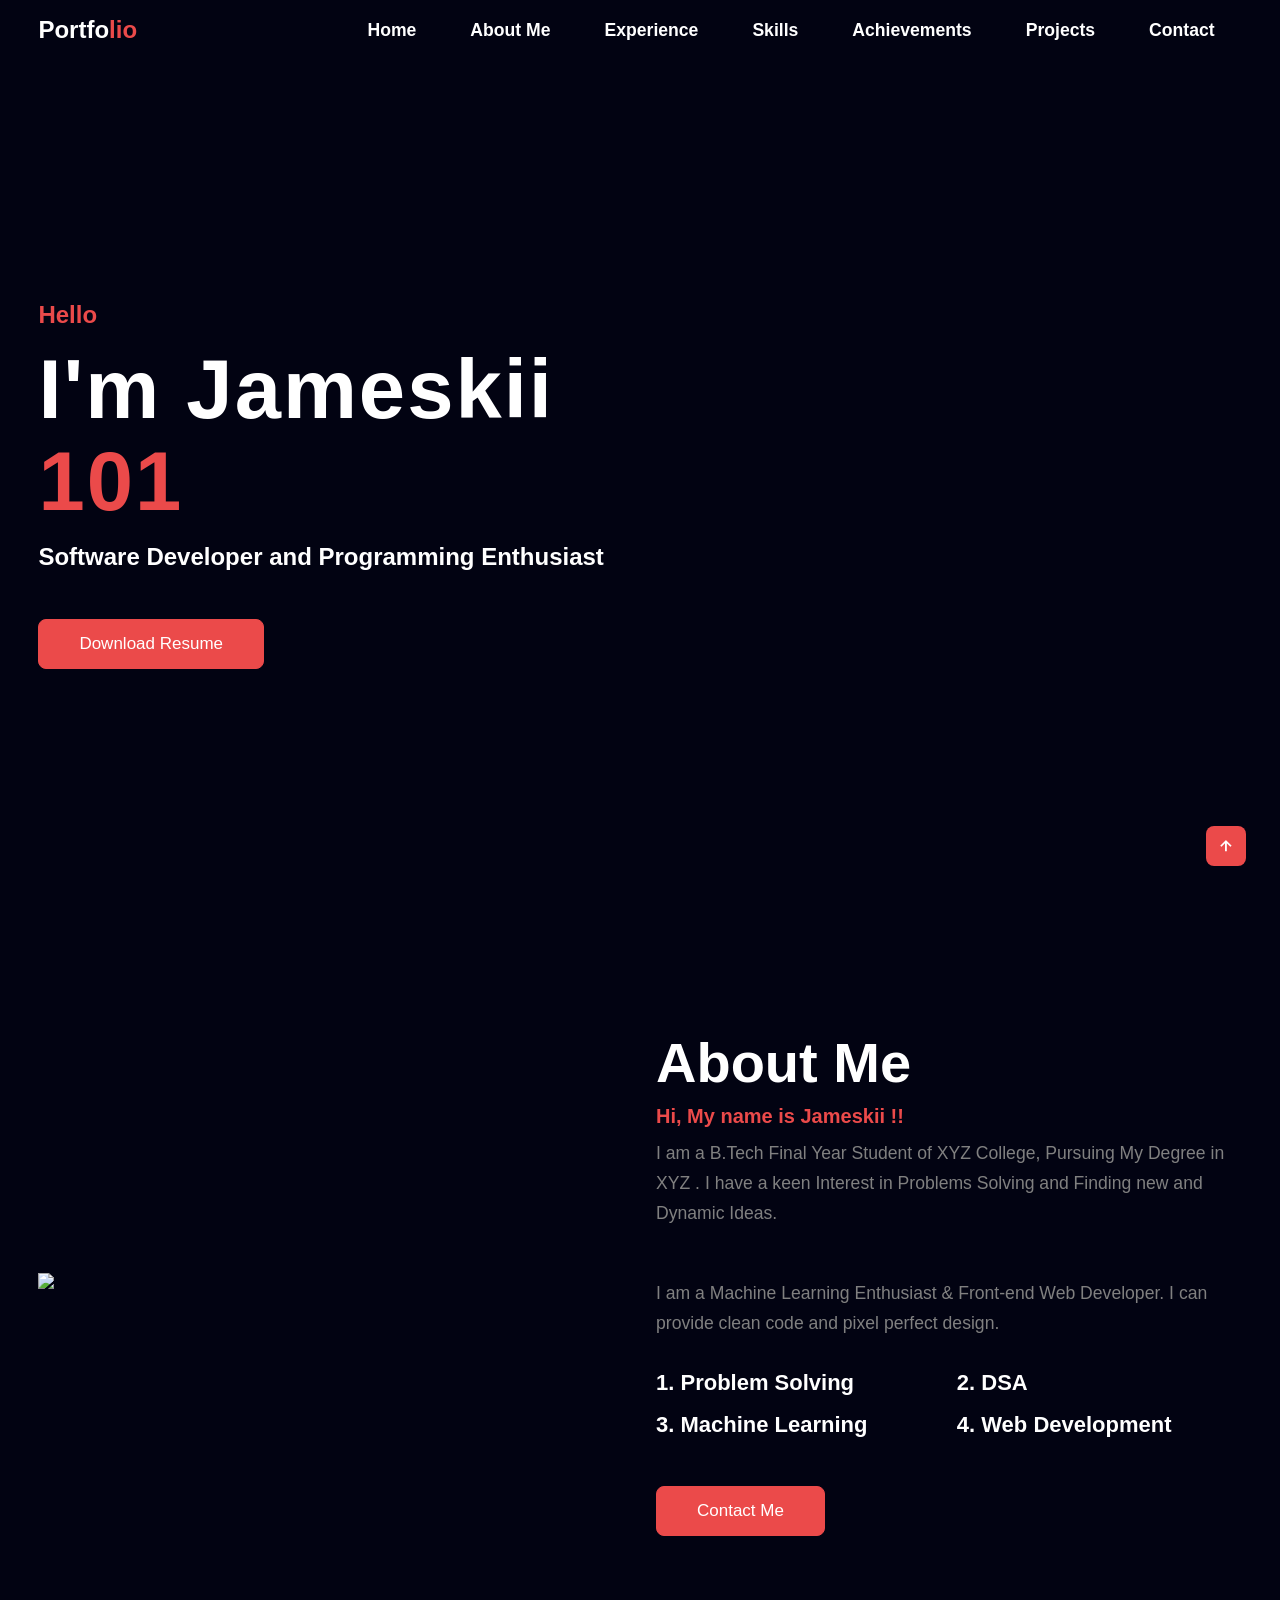
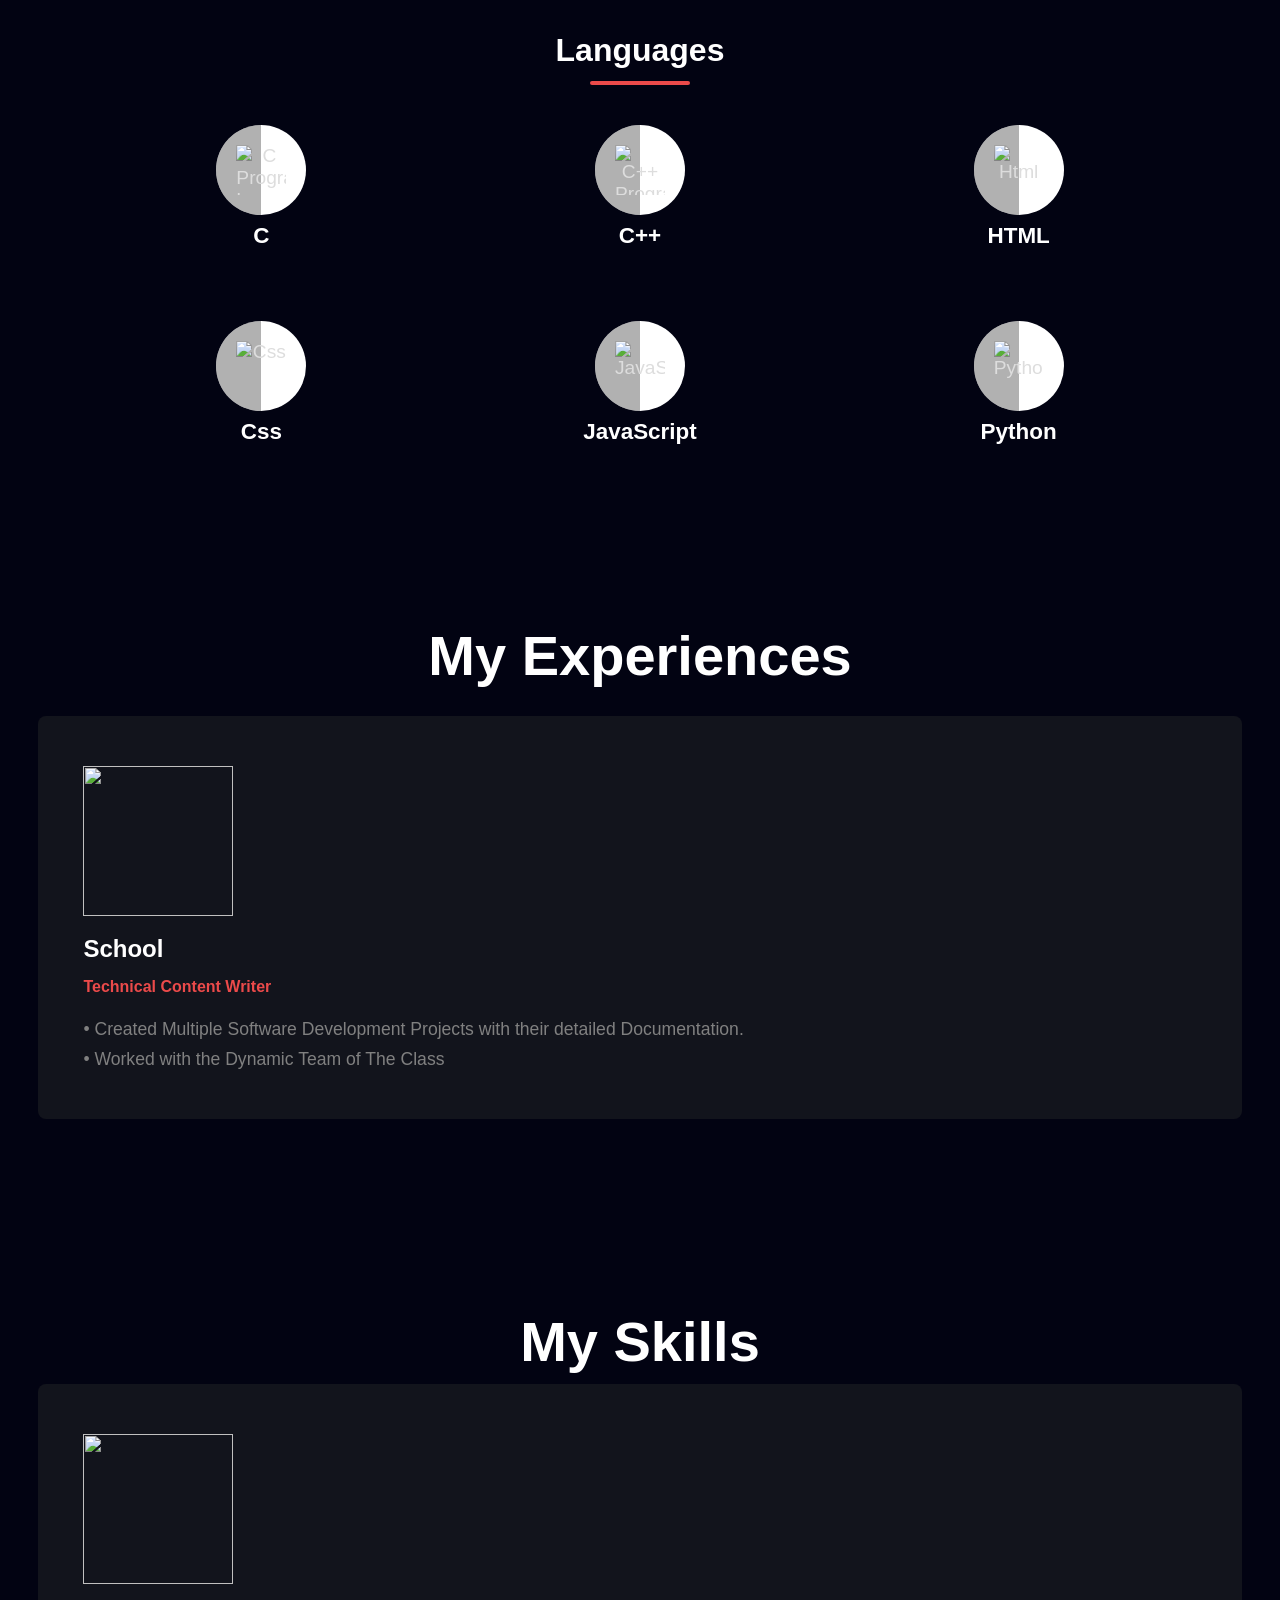
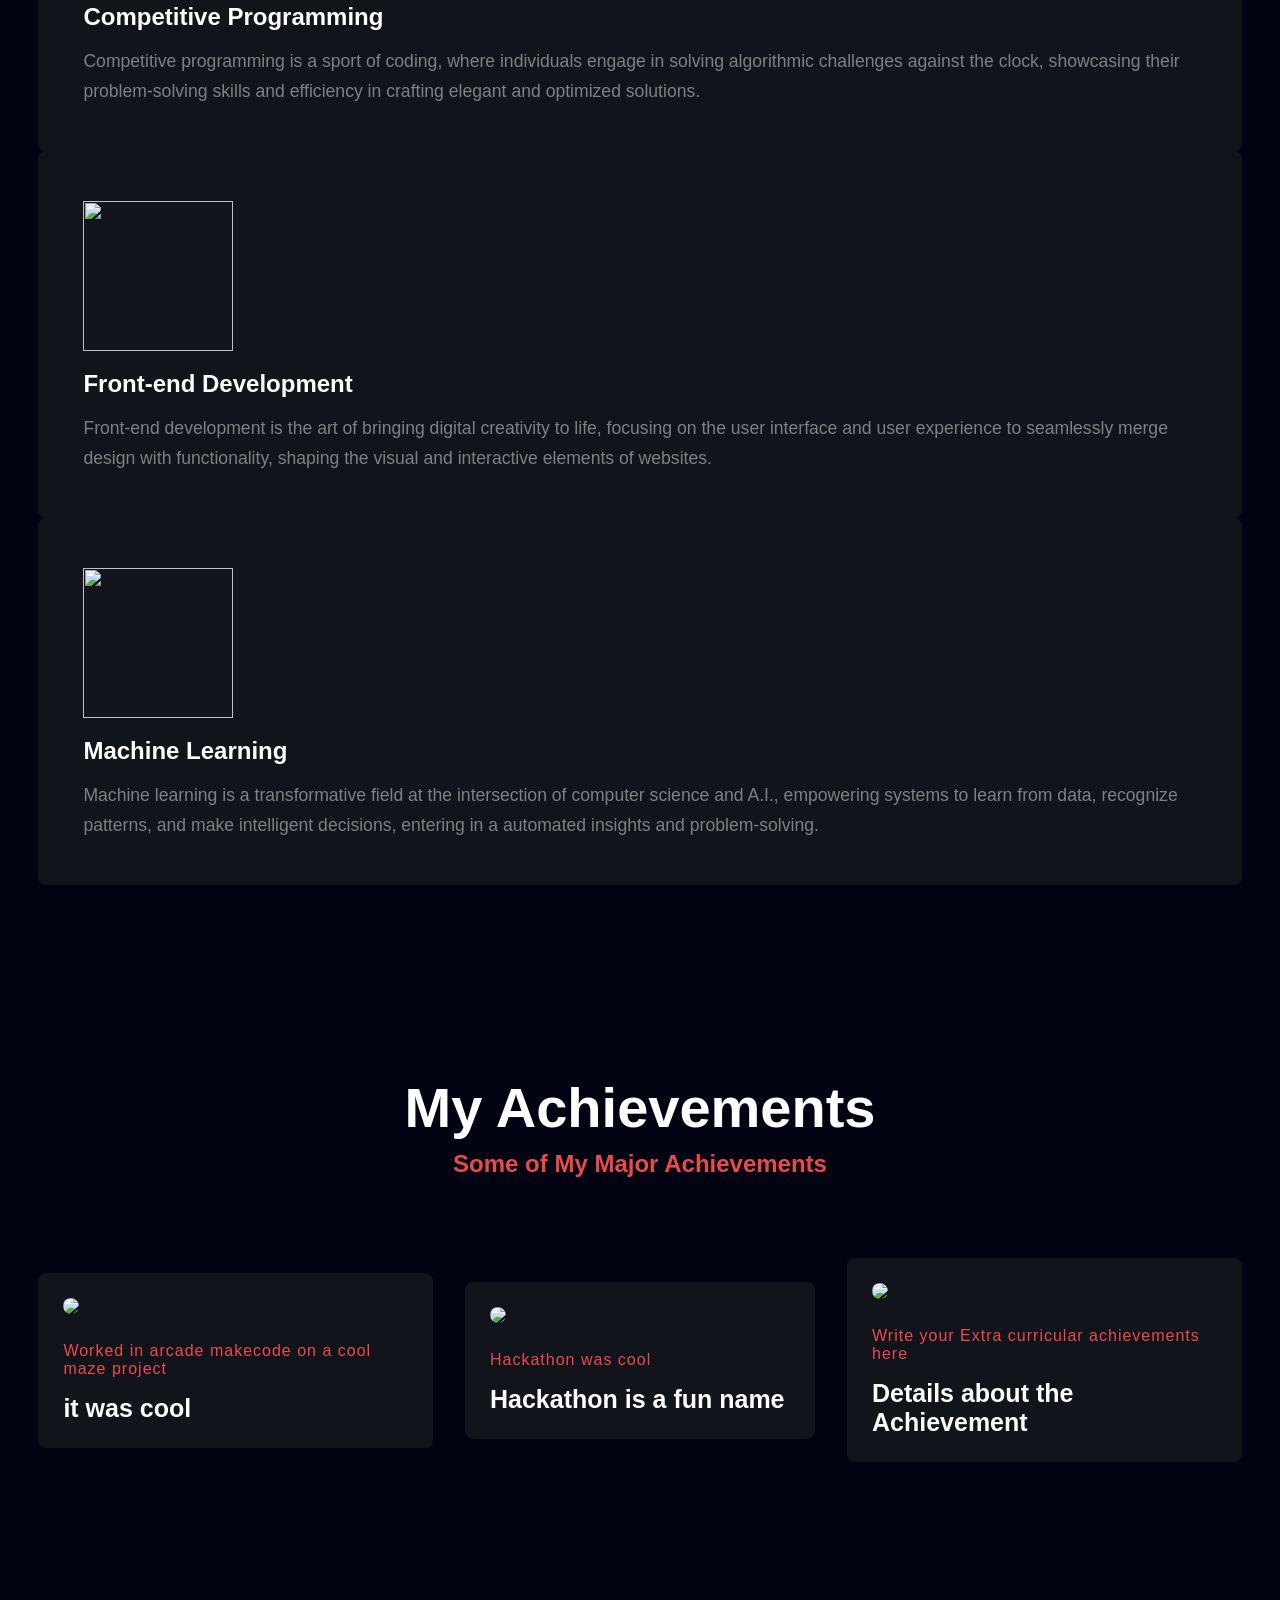
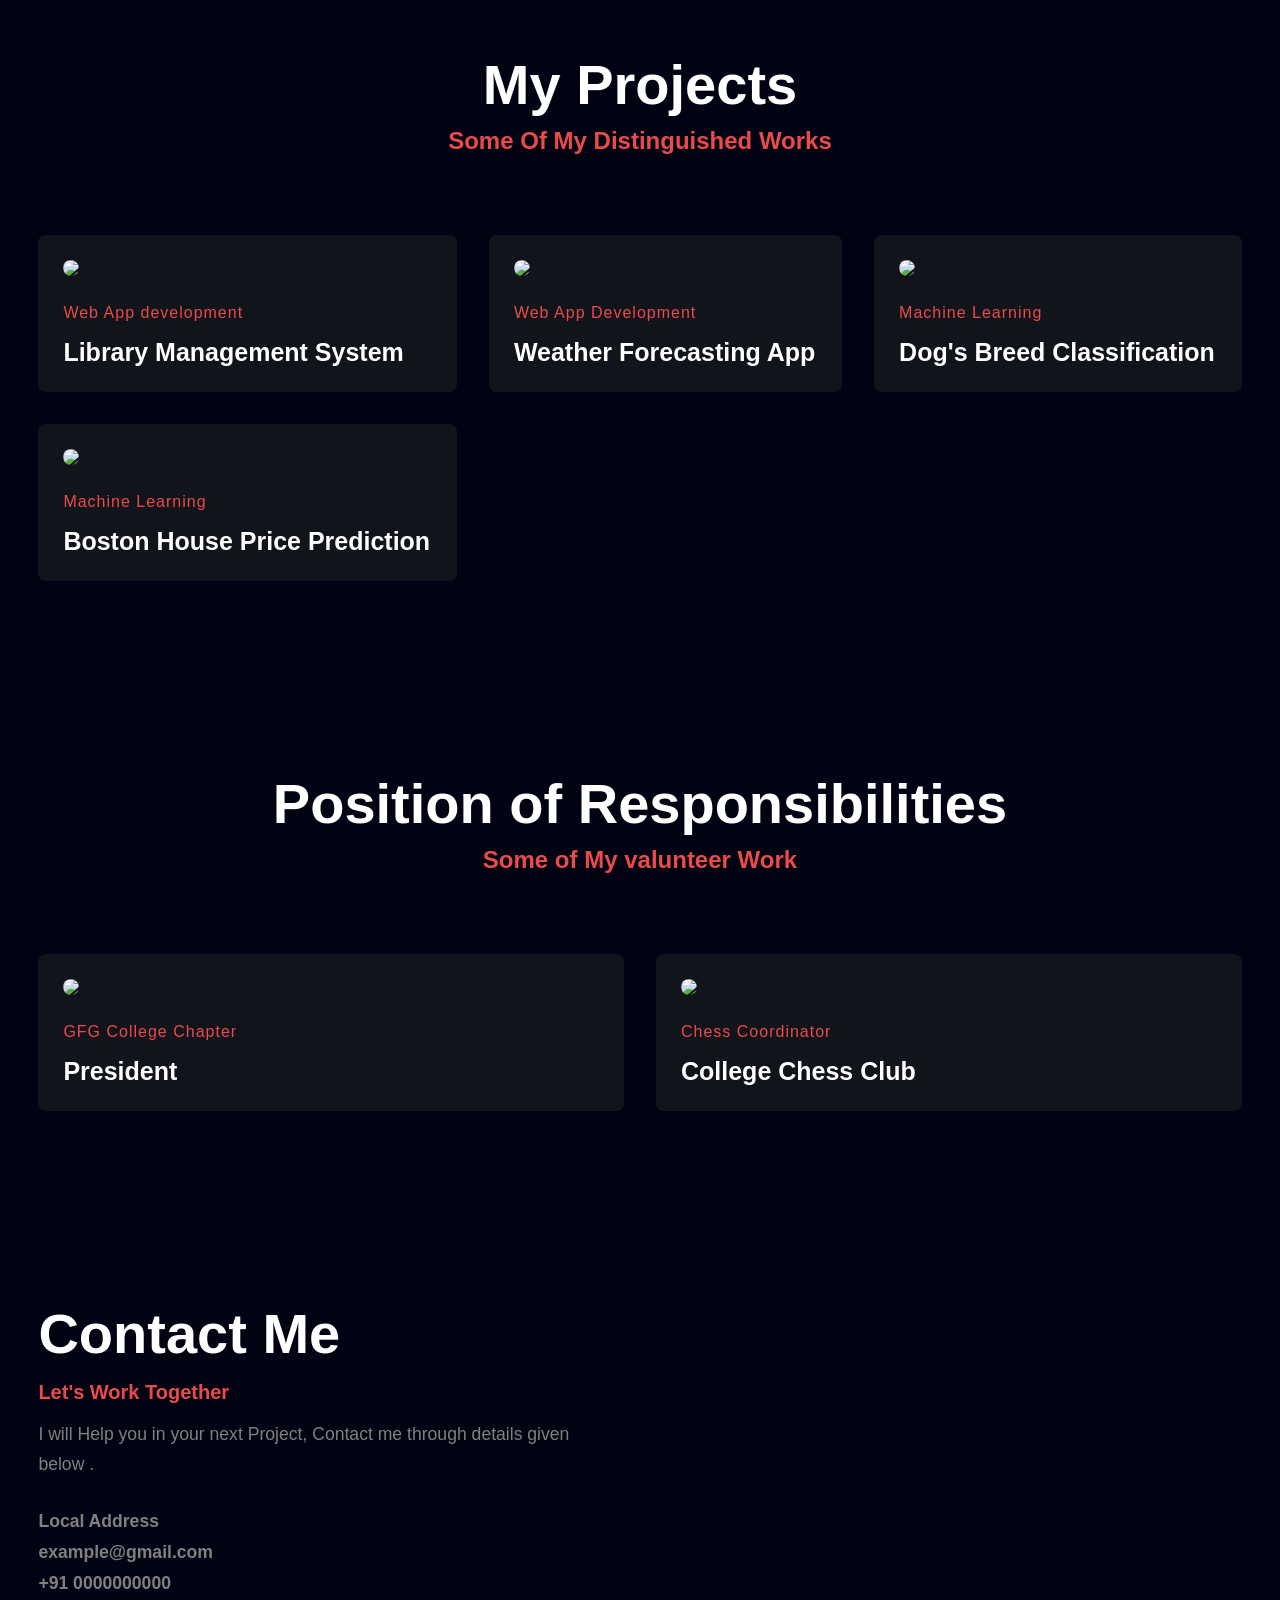
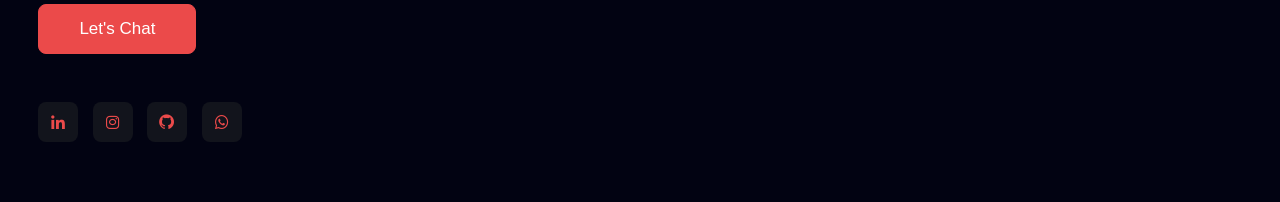
==== commit 41e841e9: "Update index.html" ====
--- a/index.html
+++ b/index.html
@@ -37,7 +37,7 @@
         </video>
         <div class="home-text">
             <h4>Hello</h4>
-            <h1>I'm Geek <br> <span>101</span></h1>
+            <h1>I'm Jameskii <br> <span>101</span></h1>
             <h3>Software Developer and Programming Enthusiast </h3>
             <a href="https://www.geeksforgeeks.org/" class="btn" target="_blank">Download Resume</a>
         </div>
@@ -51,7 +51,7 @@
 
         <div class="about-text">
             <h2>About Me</h2>
-            <h4>Hi, My name is Geek101 !!</h4>
+            <h4>Hi, My name is Jameskii !!</h4>
             <p>I am a B.Tech Final Year Student of XYZ College, Pursuing My Degree in XYZ . I have a keen Interest in Problems Solving and Finding new and Dynamic Ideas.</p><br>
             <p>I am a Machine Learning Enthusiast & Front-end Web Developer. I can provide clean code and pixel perfect design.</p>
             <div class="about-gri">
@@ -142,7 +142,7 @@
         <div class="experience-content">
             <div class="box">
                 <img src="img/gfg.png" >
-                <h3>GeeksforGeeks</h3>
+                <h3>School</h3>
                 <h4>
                     <span>
                         Technical Content Writer
@@ -152,7 +152,7 @@
                 <p>
                     • Created Multiple Software Development Projects with their detailed Documentation.
                     <br>
-                    • Worked with the Dynamic Team of GeeksforGeeks.
+                    • Worked with the Dynamic Team of The Class
                 </p>
             </div>
         </div>
@@ -198,19 +198,19 @@
                 <img src="img/coding.jpg">
                 <div class="main-row">
                     <div class="row-text">
-                        <h6>Write your Coding achievements here</h6>
-                    </div>
-                </div>
-                <h3>Details about the Achievement </h3>
+                        <h6>Worked in arcade makecode on a cool maze project</h6>
+                    </div>
+                </div>
+                <h3>it was cool </h3>
             </div>
             <div class="row">
                 <img src="img/hackathon.jpg">
                 <div class="main-row">
                     <div class="row-text">
-                        <h6>Write your Hackathons achievements here</h6>
-                    </div>
-                </div>
-                <h3>Details about the Hackathon </h3>
+                        <h6>Hackathon was cool</h6>
+                    </div>
+                </div>
+                <h3>Hackathon is a fun name</h3>
             </div>
             <div class="row">
                 <img src="img/extras.jpg">
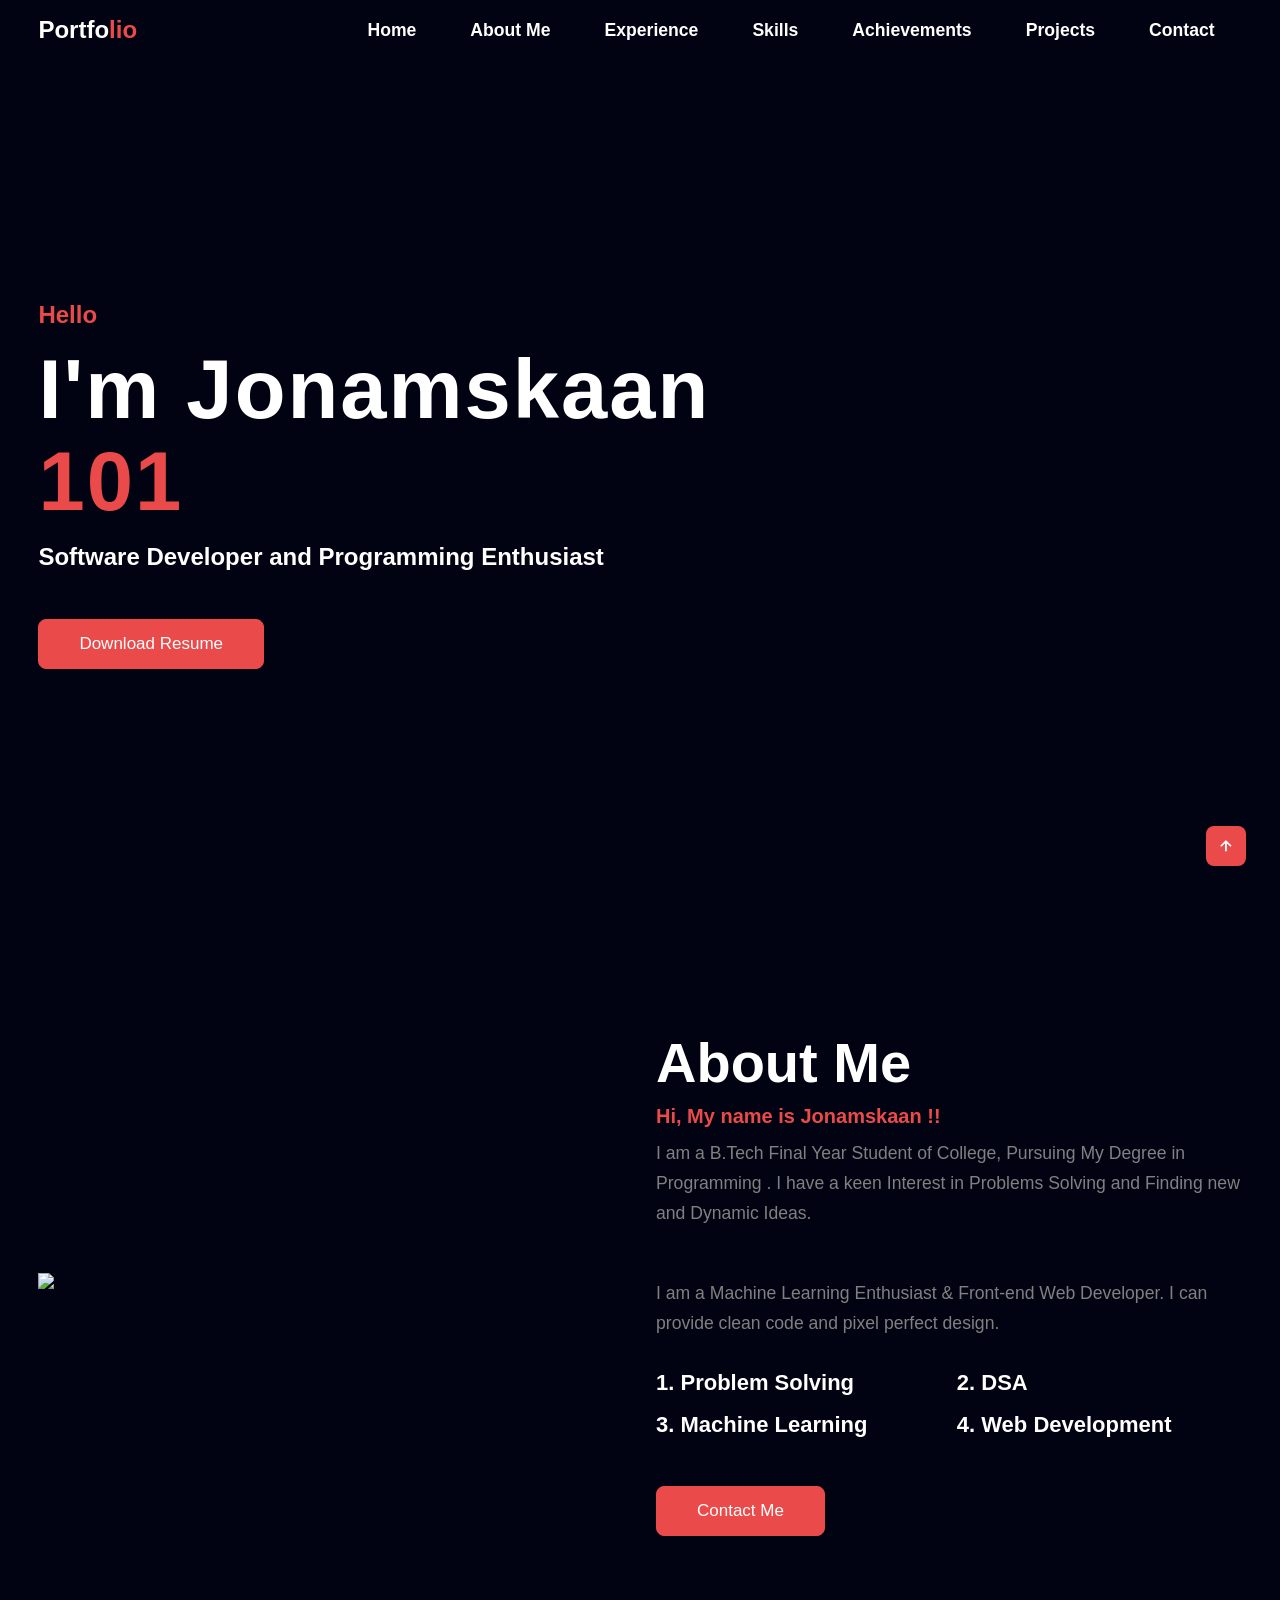
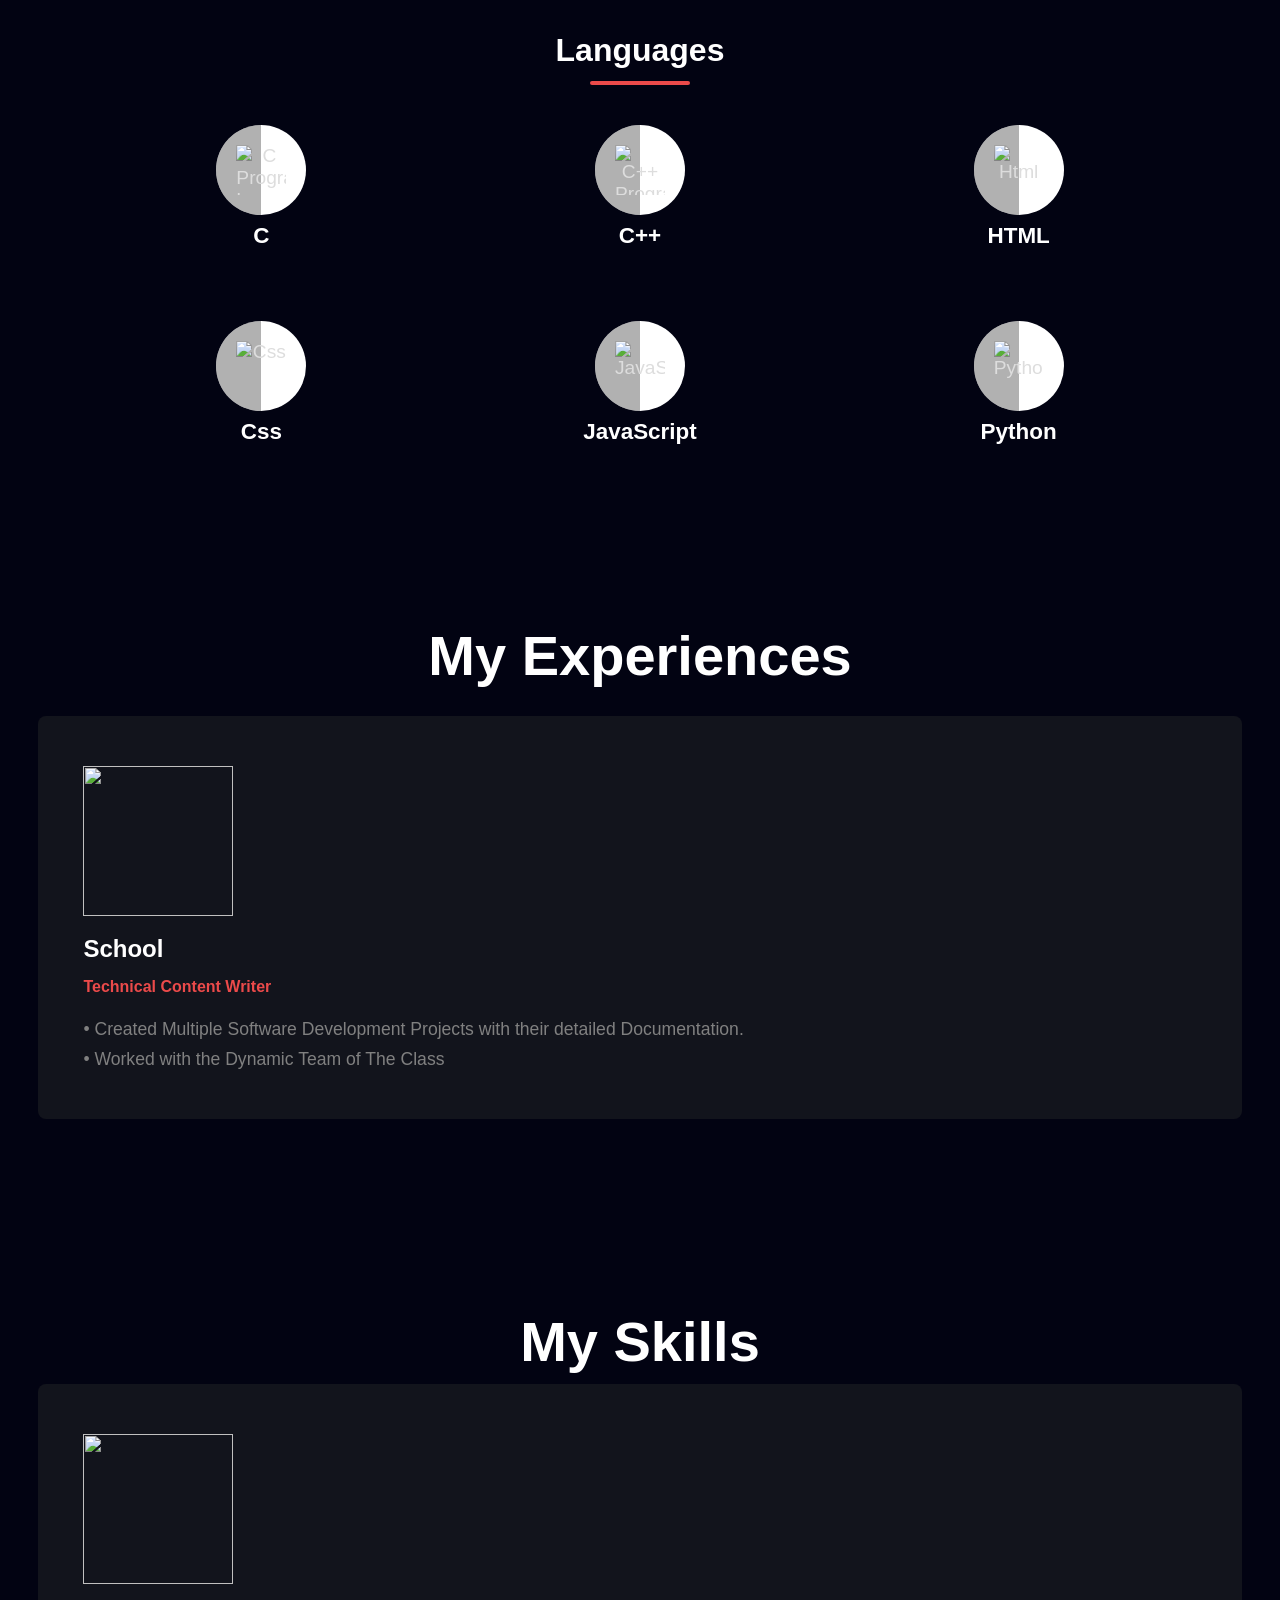
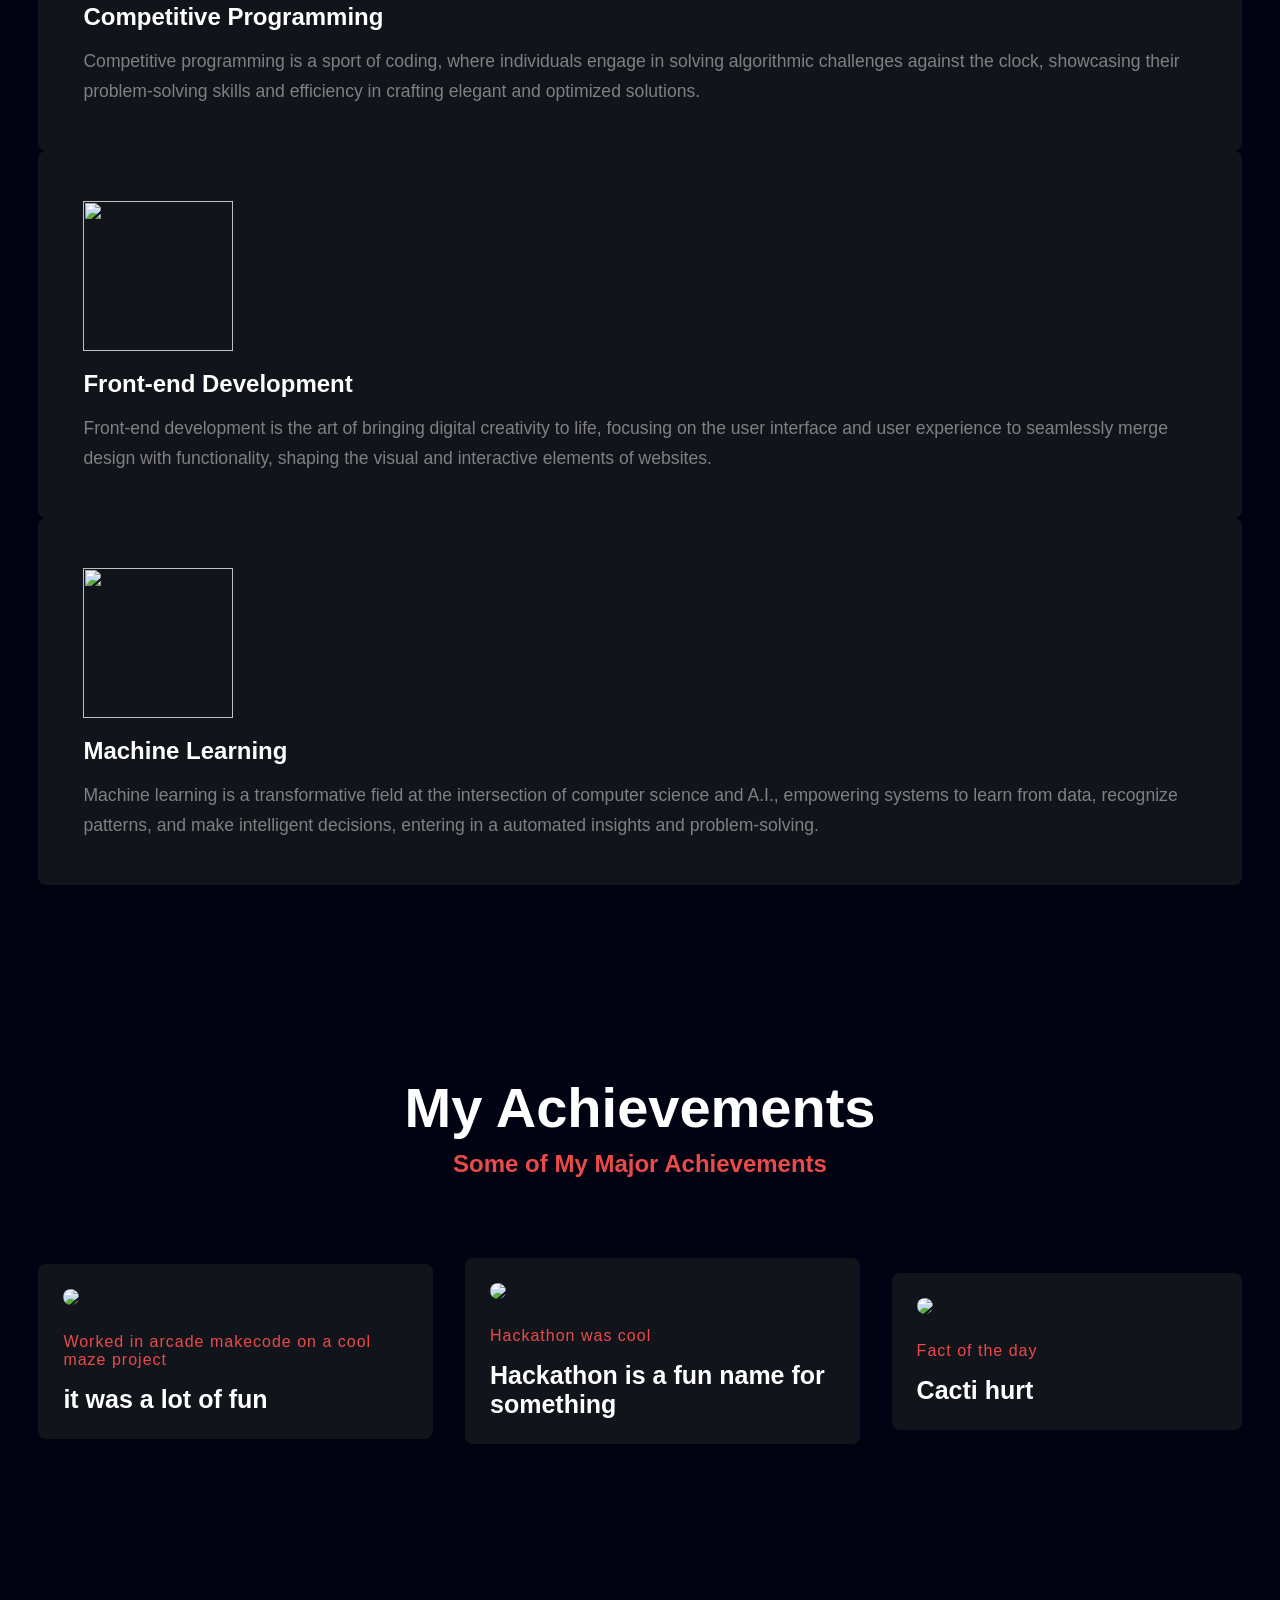
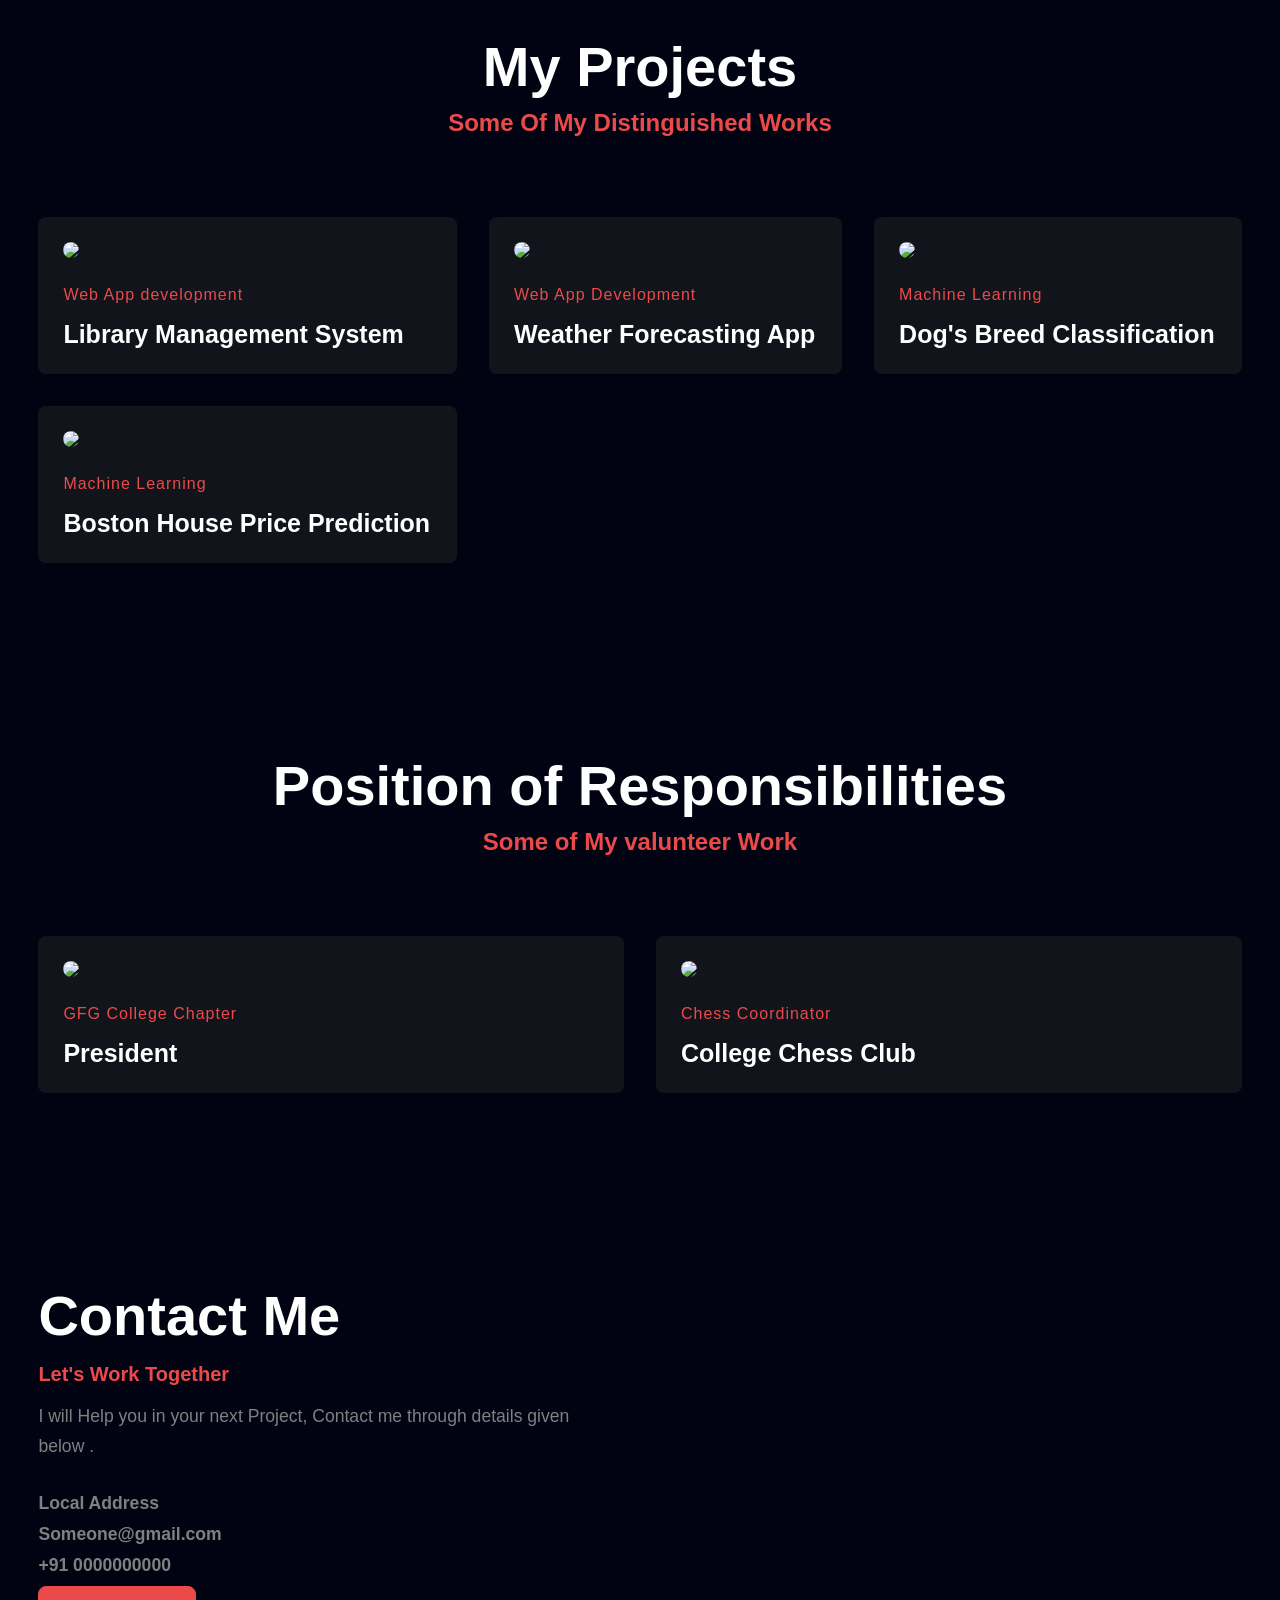
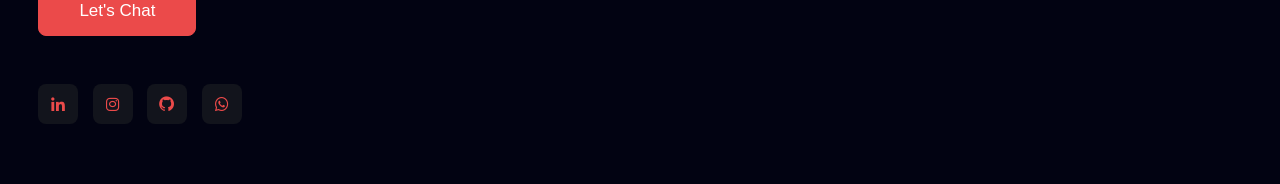
==== commit 70b30a25: "Update index.html" ====
--- a/index.html
+++ b/index.html
@@ -37,7 +37,7 @@
         </video>
         <div class="home-text">
             <h4>Hello</h4>
-            <h1>I'm Jameskii <br> <span>101</span></h1>
+            <h1>I'm Jonamskaan <br> <span>101</span></h1>
             <h3>Software Developer and Programming Enthusiast </h3>
             <a href="https://www.geeksforgeeks.org/" class="btn" target="_blank">Download Resume</a>
         </div>
@@ -51,8 +51,8 @@
 
         <div class="about-text">
             <h2>About Me</h2>
-            <h4>Hi, My name is Jameskii !!</h4>
-            <p>I am a B.Tech Final Year Student of XYZ College, Pursuing My Degree in XYZ . I have a keen Interest in Problems Solving and Finding new and Dynamic Ideas.</p><br>
+            <h4>Hi, My name is Jonamskaan !!</h4>
+            <p>I am a B.Tech Final Year Student of College, Pursuing My Degree in Programming . I have a keen Interest in Problems Solving and Finding new and Dynamic Ideas.</p><br>
             <p>I am a Machine Learning Enthusiast & Front-end Web Developer. I can provide clean code and pixel perfect design.</p>
             <div class="about-gri">
                 <div class="about-in">
@@ -201,7 +201,7 @@
                         <h6>Worked in arcade makecode on a cool maze project</h6>
                     </div>
                 </div>
-                <h3>it was cool </h3>
+                <h3>it was a lot of fun </h3>
             </div>
             <div class="row">
                 <img src="img/hackathon.jpg">
@@ -210,16 +210,16 @@
                         <h6>Hackathon was cool</h6>
                     </div>
                 </div>
-                <h3>Hackathon is a fun name</h3>
+                <h3>Hackathon is a fun name for something</h3>
             </div>
             <div class="row">
                 <img src="img/extras.jpg">
                 <div class="main-row">
                     <div class="row-text">
-                        <h6>Write your Extra curricular achievements here</h6>
-                    </div>
-                </div>
-                <h3>Details about the Achievement </h3>
+                        <h6>Fact of the day</h6>
+                    </div>
+                </div>
+                <h3>Cacti hurt </h3>
             </div>
             
         </div>
@@ -323,9 +323,9 @@
             <p>I will Help you in your next Project, Contact me through details given below .</p>
             <div class="contact-list">
                 <li><a href="#">Local Address</a></li>
-                <li><a href="#">example@gmail.com</a></li>
+                <li><a href="#">Someone@gmail.com</a></li>
                 <li><a href="#">+91 0000000000</a></li>
-                <a href="mailto: example@gmail.com">
+                <a href="mailto: Someone@gmail.com">
                     <button class="btn">
                         Let's Chat
                     </button>
